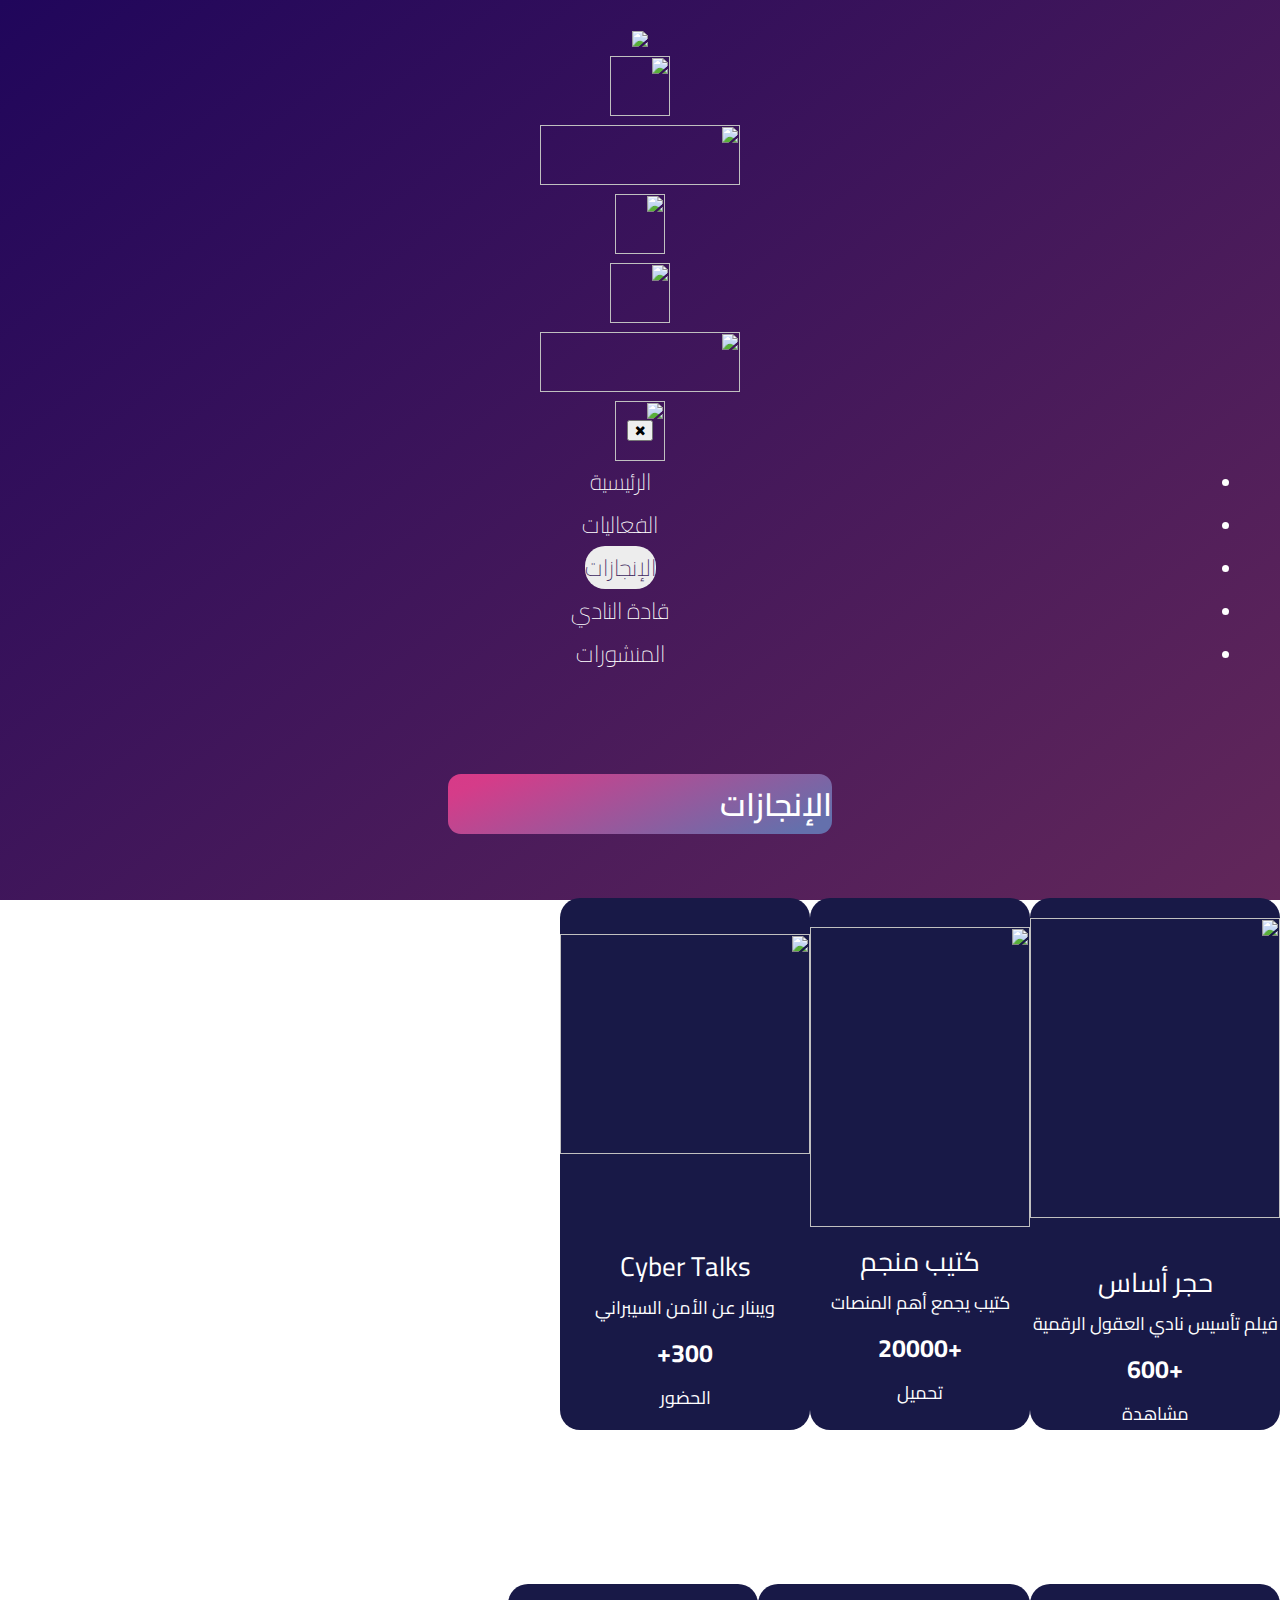
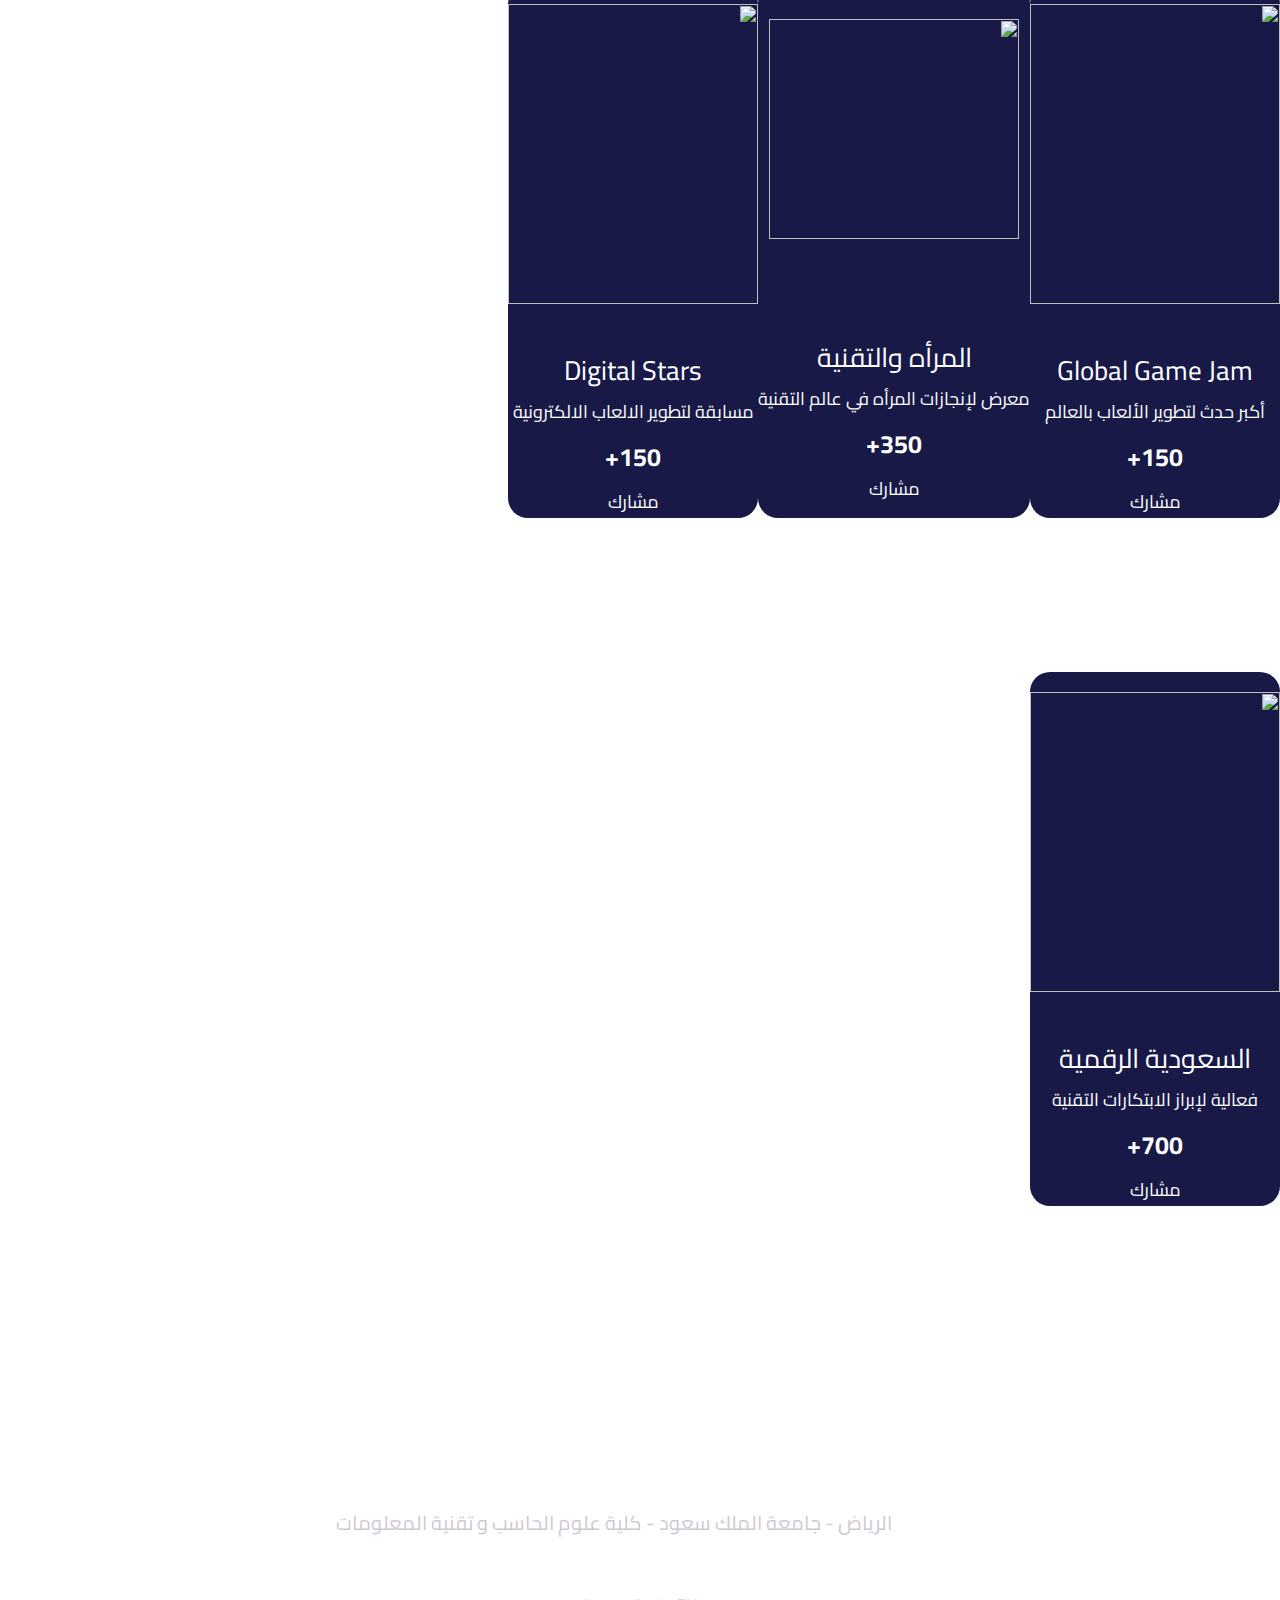
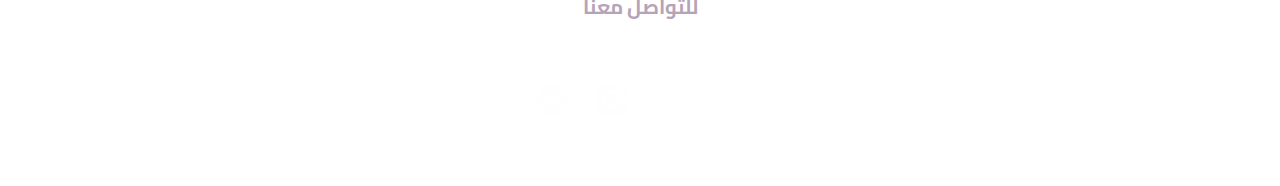
==== achievements.html @ 704a6ba5 "Add files via upload" ====
<!DOCTYPE html>
<html dir="rtl" lang="en">

<head>
  <meta charset="UTF-8">
  <meta name="viewport" content="width=device-width, initial-scale=1">
  <title> Digital Minds | نادي العقول الرقمية </title>
  <link rel="shortcut icon" href="https://i.postimg.cc/0j8L4rYF/favicon.png" type="image/x-icon">
  <link rel="stylesheet" href="https://cdnjs.cloudflare.com/ajax/libs/font-awesome/4.7.0/css/font-awesome.min.css">
  <link rel="stylesheet" href="https://cdnjs.cloudflare.com/ajax/libs/font-awesome/4.7.0/css/font-awesome.min.css">
  <link rel="preconnect" href="https://fonts.gstatic.com">
  <script src="jquery-3.5.1.min.js"></script>
  <script src="https://ajax.googleapis.com/ajax/libs/jquery/3.5.1/jquery.min.js"></script>
  <link href="https://fonts.googleapis.com/css2?family=Cairo:wght@200;400&display=swap" rel="stylesheet">
  <!-- Bootstrap 4 CSS -->
  <link rel="stylesheet" href="https://stackpath.bootstrapcdn.com/bootstrap/4.1.3/css/bootstrap.min.css" integrity="sha384-MCw98/SFnGE8fJT3GXwEOngsV7Zt27NXFoaoApmYm81iuXoPkFOJwJ8ERdknLPMO" crossorigin="anonymous">
</head>

<style>
  html {
    width: 100%;
    height: 100%;
    margin: 0px;
    padding: 0px;
    overflow-x: hidden;
  }

  body {
    background: linear-gradient(142deg, rgba(32, 6, 91, 1) 0%, rgba(98, 39, 90, 1) 100%);
    height: 100%;
    margin: 0;
    height: auto;
    background-repeat: no-repeat;
    background-attachment: fixed;
    font-family: cairo;
  }

  footer .col-md-7 {
    border-left: 1.2px solid white;
    opacity: 60%;
  }

  .nav-bar-button {

    color: white !important;
    position: absolute;
    top: -2.6rem !important;
    left: 0;
    border: none;
  }

  .nav-bar-button .fa-bars {
    font-size: 2rem;
    color: white !important;
  }

  .header {
    padding: 2%;
    text-align: center;
    color: white;
  }

  #tabs {
    margin-top: -5%;
    padding: 0.5%;
  }

  #tabs .nav-link {
    color: white;
    text-decoration: none;
    font-family: 'Cairo', sans-serif;
    font-size: 23px;
    font-weight: 100;
    position: relative;
    border-radius: 20px;
    text-align: center;
}

  #tabs a:hover {
    opacity: 70%;
    background-color: #ffffff;
    color: #3E2960;
  }

  #bcground {
    background-image: url(https://i.postimg.cc/Hxtrg3x6/background.png);
    background-repeat: no-repeat;
    background-attachment: fixed;
    width: 100%;
    height: 100%;
    z-index: -1;
    background-size: cover;
    padding-bottom: 10%;
    margin: 0;
  }

  #achievments-container {
    padding-top: 4%;
  }

  #achievements {
    margin: auto;
    background: rgb(216, 58, 136);
    background: linear-gradient(157deg, rgba(216, 58, 136, 1) 0%, rgba(213, 60, 137, 1) 10%, rgba(100, 112, 172, 1) 92%);
    width: 30%;
    height: 10%;
    border-radius: 13px;
    color: white;
    font-family: 'Cairo', sans-serif;
    font-size: 2rem;
    font-weight: 600;
  }

  .Achivements {
    padding-top: 5%;
    display: flex;
    text-align: center;
    margin-bottom: 7%;
  }

  .Achivements-boxes {
    background-color: #181947;
    height: 100%;
    width: 100%;
    flex-wrap: nowrap;
    float: right;
    align-content: center;
    overflow: hidden;
    border-radius: 20px;
  }

  .Achivements-boxes:hover {
    opacity: 75%;
  }

  .AchivementName {
    color: white;
    font-family: 'Cairo', sans-serif;
    font-size: 27px;
    margin-bottom: 0;
  }

  .desc {
    padding: 0px;
    text-align: center;
    font: cairo;
    color: white;
    font-size: 18px;
  }

  .num {
    padding: 5px;
    text-align: center;
    font: cairo;
    color: white;
    font-size: 25px;
    font-weight: bold;
  }

  footer {
    position: absolute;
    width: 100%;
    padding-top: 3%;
    padding-bottom: 3%;
  }

  .footer {
    padding: 10px;
    color: #ffffff;
  }

  .navbar-toggler-fa {
    position: relative;
    bottom: 4%;
  }

  .col-md-7 .location,
  .col-md-7 .socialIcons a {
    margin-top: 1.6rem;
  }

  .padding-0 {
    padding-right: 0;
    padding-left: 0;
  }

  .socialIcons,
  .socialIcons a {
    padding: 1%;
  }

  .socialIcons a:hover {
    opacity: 70%;
  }

  #footer {
    text-align: center;
    font-family: 'Cairo', sans-serif;
    font-size: 20px;
    color: #B4A3B9;
  }

  #footer h6 {
    font-size: 20px;
  }

  #xxsmall {
    display: none;
  }

  @media (max-width: 476px) {
    .header_logo {
      width: 80%;
    }

    #club-name {
      display: none !important;
    }

    #extra-small {
      display: none;
    }

    #xxsmall {
      display: block;
    }

    #xxsmall img {
      float: right;
      width: 50px;
      height: 50px;
    }
  }

  @media (max-width: 236px) {
    #xxsmall img {
      width: 60px;
      height: 40px;
    }
  }

  @media (max-width: 474px) {

    /*holds untill 474px*/
    .header_logo {
      width: 80%;
    }
    #achievements {
      width: 50%;
      height: 40%;
      font-size: 1.6rem !important;
    }
  }
  @media (max-width: 630px) {
    #achievements {
      width: 50%;
      height: 40%;
      font-size: 1.6rem !important;
    }
  }
  @media (max-width: 278px) {
    /*holds untill 278px*/
    .header_logo {
      width: 90%;
    }
    #achievements {
      width: 60%;
      height: 40%;
      font-size: 1.5rem !important;
    }
  }
  @media (min-width: 767.0px) and (max-width: 767.9px) {

    .navbar-collapse .fa {
      font-size: 0rem;
    }

    #tabs .nav-link {
      width: 7rem;
    }

    .navbar-collapse .nav-link {
      text-align: center;
      position: relative;
      top: -1rem;
    }
    footer .col-md-7 {
      border-left: none;
    }

  }

  @media (max-width: 767px) {

    /*md*/
    html {
      font-size: 80% !important;
    }

    footer .col-md-7 {
      border-left: none;
    }

    #footer {
      font-size: 92%;
    }

    #footer img {
      width: 25px;
      height: 25px;
    }

    #footer h6 {
      font-size: 96%;
      margin-top: 5px;
    }

    .underline {
      border-bottom: 1px solid grey;
      width: 100%;
    }

    .navbar-collapse .fa {
      font-size: 2rem;
    }

    .close-btn {
      position: absolute;
      right: 1rem;
      top: 1.5rem;
      margin-bottom: 2rem;
    }

    .navbar-collapse .nav-links-collapse {
      margin-top: 2.5rem;
    }

    .nav-link {
      color: black !important;
      padding: 8% !important;
      margin-top: 2.1rem;
      font-size: 16px !important;
      font-weight: 100;
      text-align: center;
    }

    #tabs .nav-link {
      width: 6rem;
      border-radius: 10px;
    }

    .navbar-collapse {
      position: fixed;
      top: 0;
      right: 0;
      padding-top: 10% !important;
      padding-right: 10%;
      line-height: 1.3rem;
      padding-left: 20% !important;
      height: 100%;
      background: white !important;
      font-size: 1.2rem;
      z-index: 5;
    }

    .navbar-collapse.collapsing {
      height: 100%;
      right: -75%;
      transition: height 0s ease;
    }

    .navbar-collapse.show {
      right: 0;
      transition: right 400ms ease-in-out;
    }

    .navbar-toggler.collapsed~.navbar-collapse {
      transition: right 400ms ease-in;
    }
  }
</style>

<body onload="f()">
  <header>
    <div class="header">
      <div class="container text-center d-none d-md-block d-xl-block d-lg-block blurred-elements">
        <!-- large to md -->
        <img class="header_pic d-inline-block align-top img-fluid" src="https://i.postimg.cc/P5CYZjpk/logos-header.png" />
      </div>
      <div class="container header_pic d-none d-sm-block d-md-none blurred-elements">
        <!-- small -->
        <div class="row text-center">
          <div class="col-3">
            <a href="#index"><img src="https://i.postimg.cc/26cS2pvQ/club-logo.png" class="img-fluid d-inline-block header_logo align-top" width="60" height="60"></a>
          </div>
          <div class="col-5">
            <a href="#index"><img src="https://i.postimg.cc/90NzFDBw/club-name.png" class="img-fluid d-inline-block header_logo align-top" width="200" height="60"></a>
          </div>
          <div class="col-3">
            <a href="#index"><img src="https://i.postimg.cc/dtpDbT1z/ksu-logo.png" class="img-fluid d-inline-block header_logo align-top" width="50" height="60" /></a> <!-- better quality -->
          </div>
          <div class="col-1">
          </div>
        </div>
      </div>
      <div class="container header_pic d-block d-sm-none blurred-elements">
        <!-- extra small -->
        <div class="row text-center" id="extra-small">
          <div class="col-3">
            <a href="#index"><img src="https://i.postimg.cc/26cS2pvQ/club-logo.png" id="club-logo" class="img-fluid d-inline-block header_logo align-top" width="60" height="60"></a>
          </div>
          <div class="col-5">
            <a href="#index"><img src="https://i.postimg.cc/90NzFDBw/club-name.png" class="img-fluid d-inline-block header_logo align-top" width="200" height="60"></a>
          </div>
          <div class="col-3">
            <a href="#index"><img src="https://i.postimg.cc/dtpDbT1z/ksu-logo.png" class="img-fluid d-inline-block header_logo align-top" width="50" height="60" /></a> <!-- better quality -->
          </div>
          <div class="col-1">
          </div>
        </div>
      </div>
      <div class="container header_pic blurred-elements" id="xxsmall">
        <!-- extra small -->
        <div class="row text-center">
          <div class="col-11">
            <a href="#index"><img src="https://i.postimg.cc/26cS2pvQ/club-logo.png" class="img-fluid d-inline-block header_logo align-top" width="60" height="60"></a>
          </div>
          <div class="col-1">
          </div>
        </div>
      </div>
      <div id="tabs">
        <nav class="navbar navbar-expand-md navbar-light bg-custom text-center">
          <a class="navbar-brand" href="#">
          </a>
          <button id="blurr" class="navbar-toggler nav-bar-button mr-auto float-left" type="button" data-toggle="collapse" data-target="#navbarCollapse" aria-controls="navbarCollapse" aria-expanded="false" aria-label="Toggle navigation">
            <span><i class="fa fa-bars"></i></span>
          </button>
          <div class="collapse navbar-collapse bg-custom px-3 text-center" id="navbarCollapse">
            <div class="close-btn">
              <button id="blurr-close" class="navbar-toggler navbar-toggler-fa mr-auto" type="button" data-toggle="collapse" data-target="#navbarCollapse" aria-controls="navbarCollapse" aria-expanded="false" aria-label="Toggle navigation">
                <span><i class="fa fa-times"></i></span>
              </button>
            </div>
            <ul class="navbar-nav m-auto">
              <li class="nav-item">
                <div class="underline">
                  <a class="nav-link" href="index.html">الرئيسية</a>
                </div>
              </li>
              <li class="nav-item">
                <div class="underline">
                  <a class="nav-link " href="events.html">الفعاليات</a>
                </div>
              </li>
              <li class="nav-item">
                <div class="underline">
                  <a class="nav-link achievements-link" style="background-color: #EDEDED; color:#3E2960;" href="achievements.html">الإنجازات</a>
                </div>
              </li>
              <li class="nav-item">
                <div class="underline">
                  <a class="nav-link" href="leaders.html">قادة&nbsp;النادي</a> <!-- for it to look right in Ar-->
                </div>
              </li>
              <li class="nav-item">
                <div class="underline">
                  <a class="nav-link" href="Manshorat.html">المنشورات</a>
                </div>
              </li>
            </ul>
          </div>
      </div>
      </nav>
    </div>
    </div>
  </header>

  <main class="blurred-elements">
    <!-- background for all website -->
    <div id="bcground">
      <!-- Achievments -->
      <div id="achievments-container">
        <div class="text-center" id="achievements">
          الإنجازات</div>
        <div class="container text-center mt-4 mb-4">
          <div class="row Achivements pt-4">
            <div class="col-md-4 mb-4">
              <div class="Achivements-boxes pb-3">
                <img src="https://i.postimg.cc/L4LsjP76/Achieve1.png" width="250" height="300" style="margin-top: 8%; ">
                <div class="AchivementName" style="margin-top: 12%">حجر أساس</div>
                <div class="desc">فيلم تأسيس نادي العقول الرقمية</div>
                <div class="num">+600</div>
                <div class="desc">مشاهدة</div>
              </div>
            </div>
            <div class="col-md-4 mb-4">
              <div class="Achivements-boxes pb-3">
                <img class="img-fluid" src="https://i.postimg.cc/Pqt9xgDk/mngm.png" width="220" height="300" style="margin-top: 3%;">
                <div class="AchivementName">كتيب منجم</div>
                <div class="desc"> كتيب يجمع أهم المنصات </div>
                <div class="num">+20000</div>
                <div class="desc">تحميل</div>
              </div>
            </div>
            <div class="col-md-4 mb-4">
              <div class="Achivements-boxes pb-3">
                <img src="https://i.postimg.cc/BQhfFQqn/Achieve3.png" width="250" height="220" style="margin-top: 8%;">
                <div class="AchivementName" style="margin-top: 31%">Cyber Talks</div>
                <div class="desc">ويبنار عن الأمن السيبراني</div>
                <div class="num">300+</div>
                <div class="desc">الحضور</div>
              </div>
            </div>
          </div>
          <div class="row Achivements pt-4">
            <div class="col-md-4 mb-4">
              <div class="Achivements-boxes pb-3">
                <img class="img-fluid" src="https://i.postimg.cc/T1jDNf8H/Global-Games.png" width="250" height="300" style="margin-top: 8%;">
                <div class="AchivementName" style="margin-top: 13%">Global Game Jam</div>
                <div class="desc"> أكبر حدث لتطوير الألعاب بالعالم</div>
                <div class="num">150+</div>
                <div class="desc">مشارك</div>
              </div>
            </div>
            <div class="col-md-4 mb-4">
              <div class="Achivements-boxes pb-3">
                <img src="https://i.postimg.cc/KY0YpjsW/Girls-Tech-Power-logo-0.png" width="250" height="220" style="margin-top: 8%;">
                <div class="AchivementName" style="margin-top: 31%">المرأه والتقنية</div>
                <div class="desc">معرض لإنجازات المرأه في عالم التقنية</div>
                <div class="num">350+</div>
                <div class="desc">مشارك</div>
              </div>
            </div>
            <div class="col-md-4 mb-4">
              <div class="Achivements-boxes pb-3">
                <img class="img-fluid" src="https://i.postimg.cc/0j8L4rYF/favicon.png" width="250" height="300" style="margin-top: 8%;">
                <div class="AchivementName" style="margin-top: 13%">Digital Stars</div>
                <div class="desc">مسابقة لتطوير الالعاب الالكترونية</div>
                <div class="num">150+</div>
                <div class="desc">مشارك</div>
              </div>
            </div>
          </div>
          <div class="row Achivements pt-4">
            <div class="col-md-4 mb-4">
              <div class="Achivements-boxes pb-3">
                <img class="img-fluid" src="https://i.postimg.cc/nVRv9cF0/FHOw-Bxw-U-400x400.jpg" width="250" height="300" style="margin-top: 8%;">
                <div class="AchivementName" style="margin-top: 13%">السعودية الرقمية</div>
                <div class="desc">فعالية لإبراز الابتكارات التقنية</div>
                <div class="num">700+</div>
                <div class="desc">مشارك</div>
              </div>
            </div>
          </div>
        </div>
      </div>
    </div>
    <!--background-->
  </main>

  <footer>
    <div class="container footer blurred-elements" id="footer">
      <div class="row">
        <div class="col-md-7">
          <img class="socialIcons" src="assets/img/location-pin.svg">
          الرياض - جامعة الملك سعود - كلية علوم الحاسب و تقنية المعلومات
        </div>
        <div class="col-md-5">
          <h6>للتواصل معنا</h6>
          <div class="socialIcons">
            <a href="https://twitter.com/ksu_itclub?lang=ar"><img class="img-fluid" src="assets/img/squaretwitter.svg"></a>
            <a href="https://www.linkedin.com/company/digital-minds-club-نادي-العقول-الرقمية/?originalSubdomain=sa"><img class="img-fluid" src="assets/img/linkedin-box.svg"></a>
            <a href="https://www.instagram.com/ksu_itclub/r"><img class="img-fluid" src="assets/img/social-instagram.svg"></a>
            <a href="mailto:digital.minds.ksu@gmail.com"><img class="img-fluid" src="assets/img/reademail.svg"></a>
          </div>
        </div>
      </div>
    </div>
  </footer>

  <script src="https://code.jquery.com/jquery-3.3.1.slim.min.js" integrity="sha384-q8i/X+965DzO0rT7abK41JStQIAqVgRVzpbzo5smXKp4YfRvH+8abtTE1Pi6jizo" crossorigin="anonymous"></script>
  <script src="https://cdnjs.cloudflare.com/ajax/libs/popper.js/1.14.3/umd/popper.min.js" integrity="sha384-ZMP7rVo3mIykV+2+9J3UJ46jBk0WLaUAdn689aCwoqbBJiSnjAK/l8WvCWPIPm49" crossorigin="anonymous"></script>
  <script src="https://stackpath.bootstrapcdn.com/bootstrap/4.1.3/js/bootstrap.min.js" integrity="sha384-ChfqqxuZUCnJSK3+MXmPNIyE6ZbWh2IMqE241rYiqJxyMiZ6OW/JmZQ5stwEULTy" crossorigin="anonymous"></script>
  <script>
    var flag = 1;
    //when button clicked 1st time => blurr, 2nd time => no blurr
    $("#blurr").click(function() {
      if (flag % 2 != 0) {
        $('.blurred-elements').css("filter", "blur(4px)");
      } else {
        $('.blurred-elements').css("filter", "");
      }
      flag++;
    });
    //when x button clicked => no blurr
    $("#blurr-close").click(function() {
      $('.blurred-elements').css("filter", "");
      flag++;
    });
  </script>
</body>

</html>
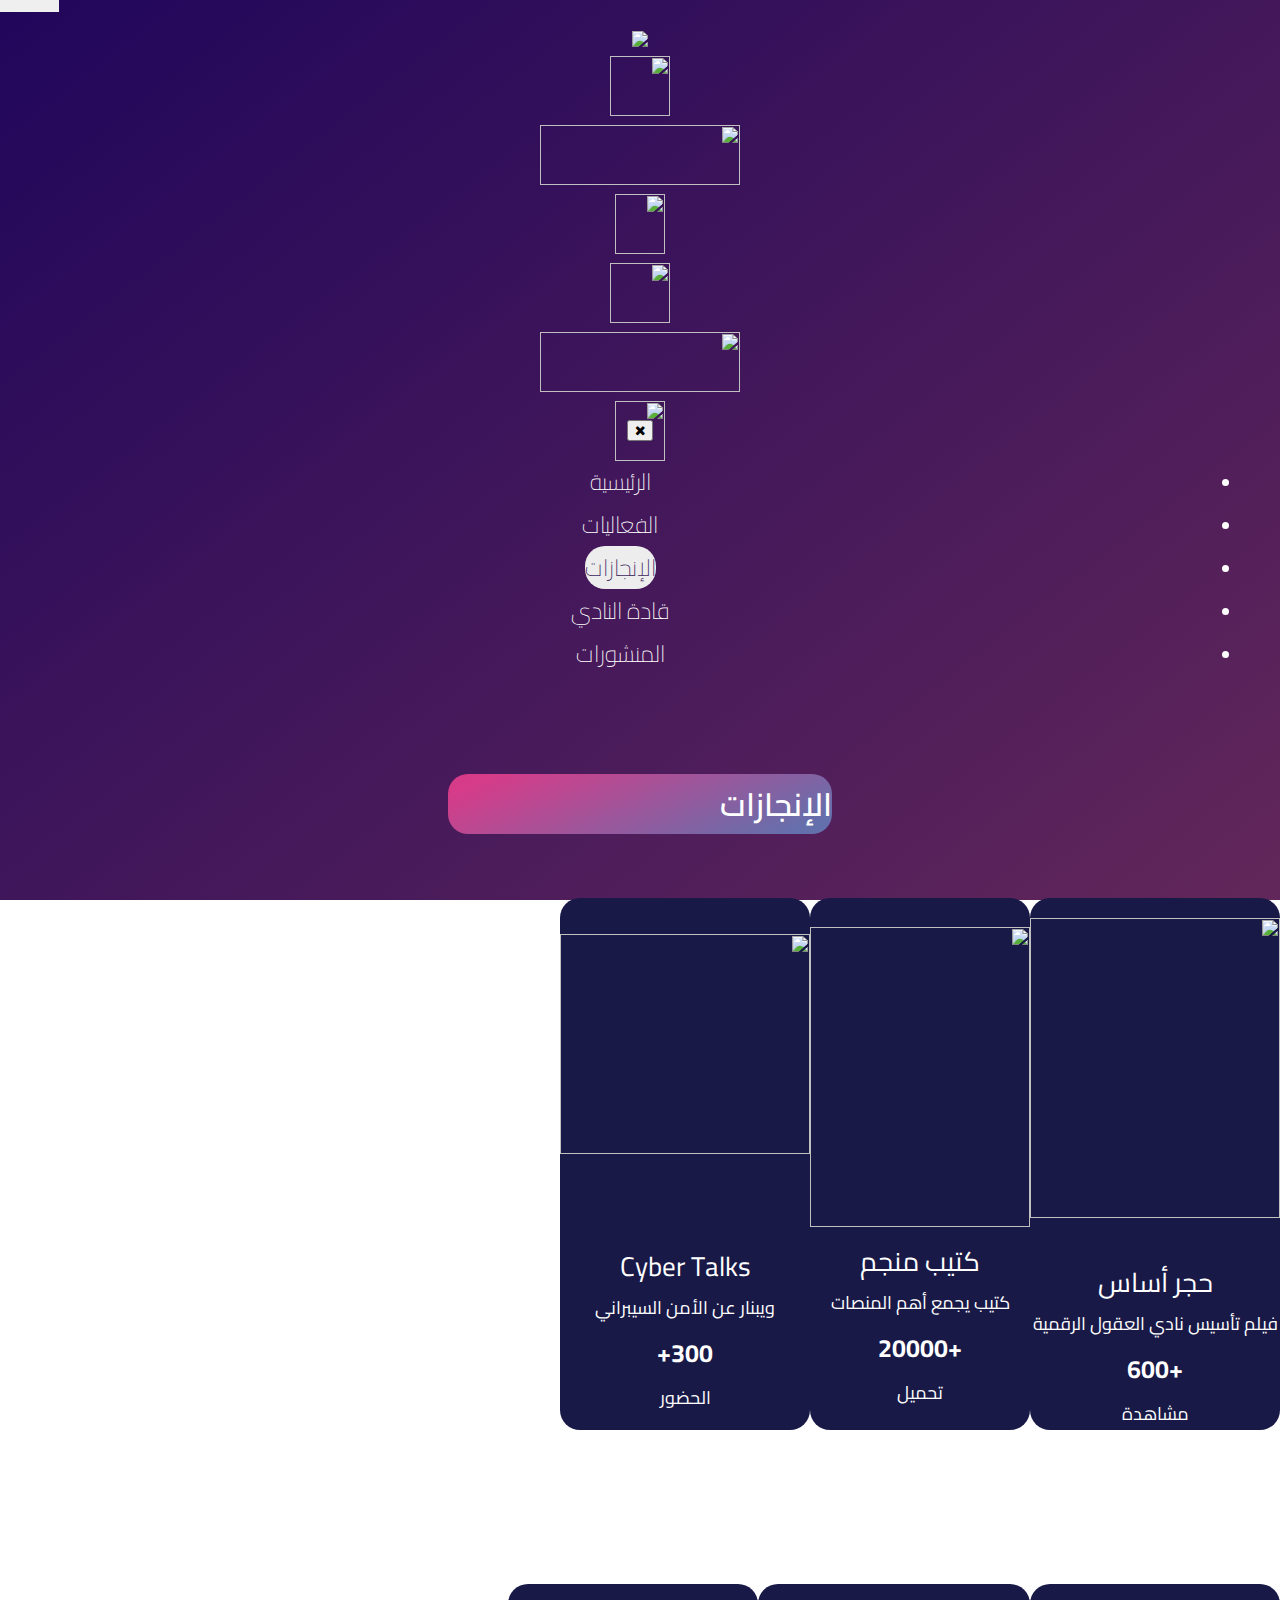
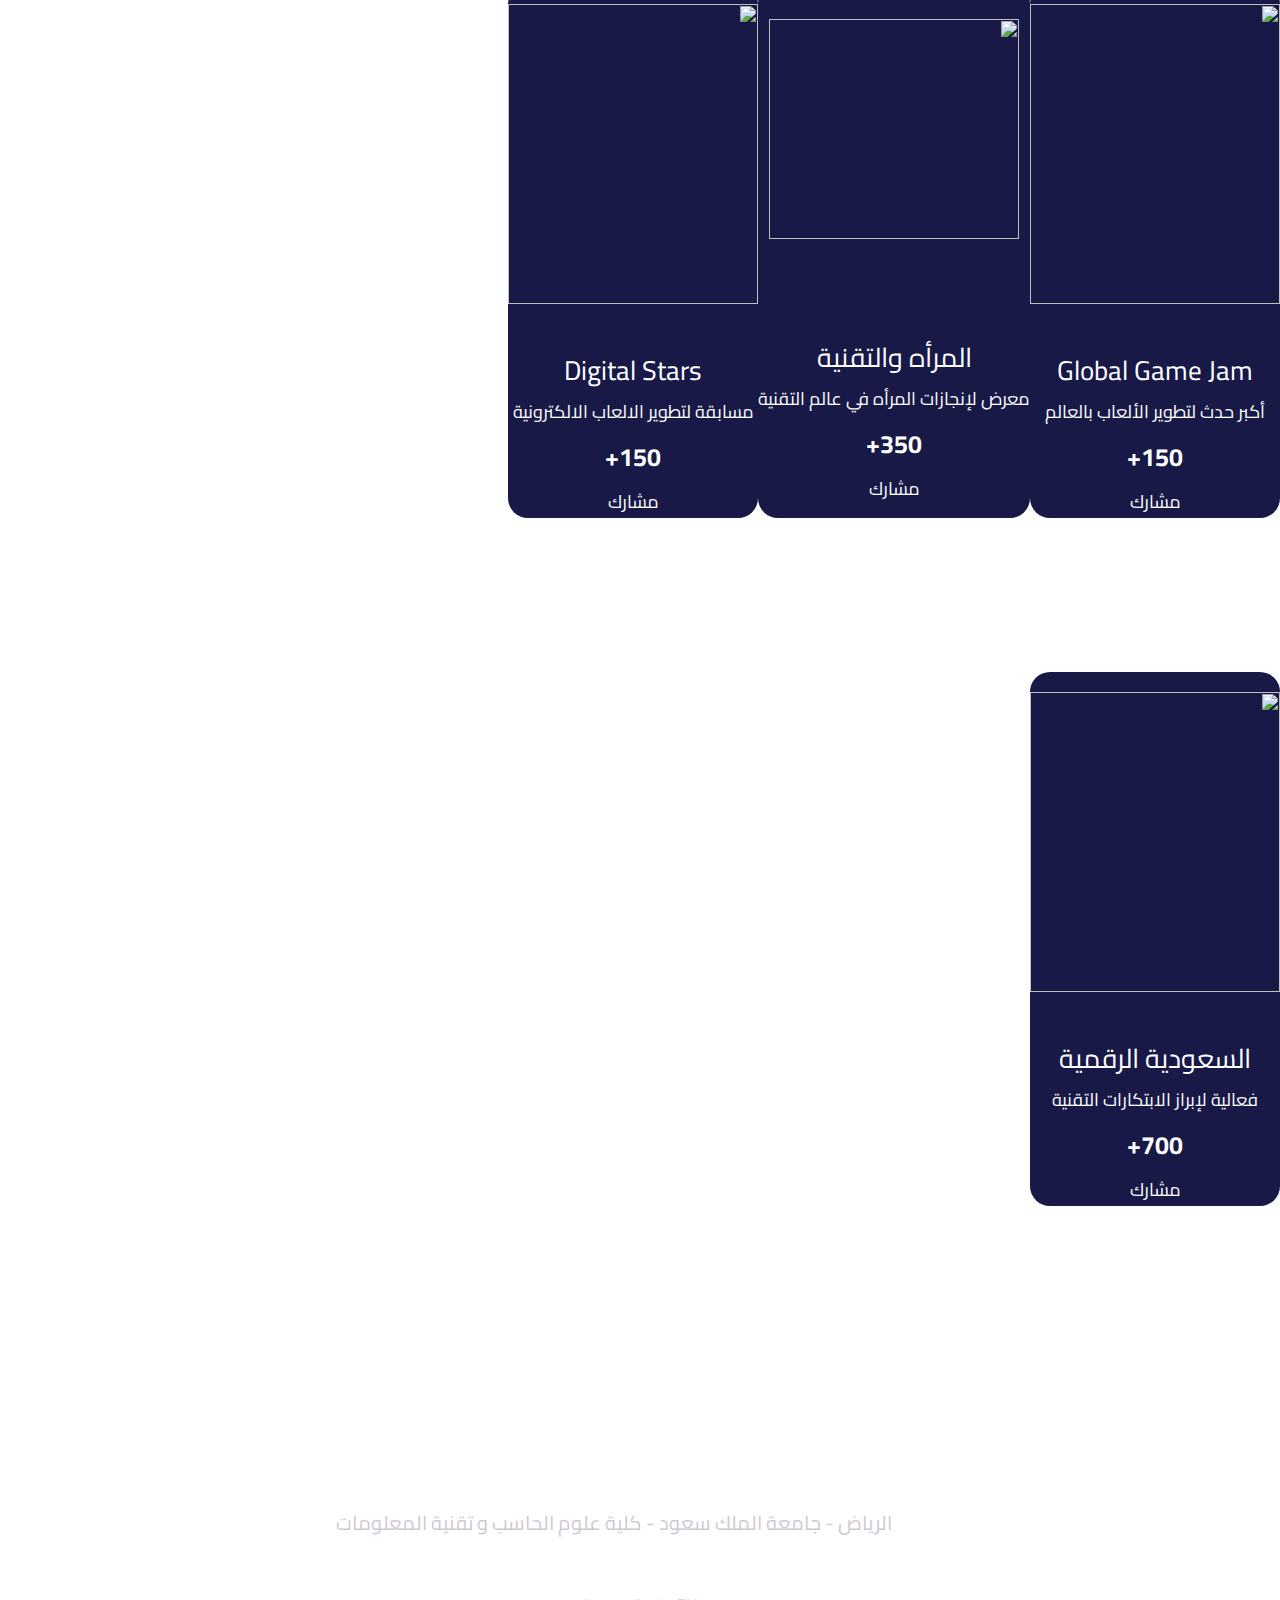
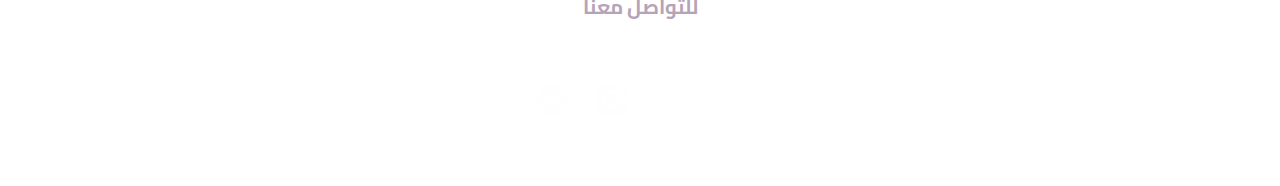
==== commit bec76589: "Add files via upload" ====
--- a/achievements.html
+++ b/achievements.html
@@ -14,85 +14,11 @@
   <link href="https://fonts.googleapis.com/css2?family=Cairo:wght@200;400&display=swap" rel="stylesheet">
   <!-- Bootstrap 4 CSS -->
   <link rel="stylesheet" href="https://stackpath.bootstrapcdn.com/bootstrap/4.1.3/css/bootstrap.min.css" integrity="sha384-MCw98/SFnGE8fJT3GXwEOngsV7Zt27NXFoaoApmYm81iuXoPkFOJwJ8ERdknLPMO" crossorigin="anonymous">
+  <link rel="stylesheet" href="style.css">
 </head>
 
 <style>
-  html {
-    width: 100%;
-    height: 100%;
-    margin: 0px;
-    padding: 0px;
-    overflow-x: hidden;
-  }
-
-  body {
-    background: linear-gradient(142deg, rgba(32, 6, 91, 1) 0%, rgba(98, 39, 90, 1) 100%);
-    height: 100%;
-    margin: 0;
-    height: auto;
-    background-repeat: no-repeat;
-    background-attachment: fixed;
-    font-family: cairo;
-  }
-
-  footer .col-md-7 {
-    border-left: 1.2px solid white;
-    opacity: 60%;
-  }
-
-  .nav-bar-button {
-
-    color: white !important;
-    position: absolute;
-    top: -2.6rem !important;
-    left: 0;
-    border: none;
-  }
-
-  .nav-bar-button .fa-bars {
-    font-size: 2rem;
-    color: white !important;
-  }
-
-  .header {
-    padding: 2%;
-    text-align: center;
-    color: white;
-  }
-
-  #tabs {
-    margin-top: -5%;
-    padding: 0.5%;
-  }
-
-  #tabs .nav-link {
-    color: white;
-    text-decoration: none;
-    font-family: 'Cairo', sans-serif;
-    font-size: 23px;
-    font-weight: 100;
-    position: relative;
-    border-radius: 20px;
-    text-align: center;
-}
-
-  #tabs a:hover {
-    opacity: 70%;
-    background-color: #ffffff;
-    color: #3E2960;
-  }
-
-  #bcground {
-    background-image: url(https://i.postimg.cc/Hxtrg3x6/background.png);
-    background-repeat: no-repeat;
-    background-attachment: fixed;
-    width: 100%;
-    height: 100%;
-    z-index: -1;
-    background-size: cover;
-    padding-bottom: 10%;
-    margin: 0;
-  }
+ 
 
   #achievments-container {
     padding-top: 4%;
@@ -104,7 +30,7 @@
     background: linear-gradient(157deg, rgba(216, 58, 136, 1) 0%, rgba(213, 60, 137, 1) 10%, rgba(100, 112, 172, 1) 92%);
     width: 30%;
     height: 10%;
-    border-radius: 13px;
+    border-radius: 20px;
     color: white;
     font-family: 'Cairo', sans-serif;
     font-size: 2rem;
@@ -157,88 +83,6 @@
     font-weight: bold;
   }
 
-  footer {
-    position: absolute;
-    width: 100%;
-    padding-top: 3%;
-    padding-bottom: 3%;
-  }
-
-  .footer {
-    padding: 10px;
-    color: #ffffff;
-  }
-
-  .navbar-toggler-fa {
-    position: relative;
-    bottom: 4%;
-  }
-
-  .col-md-7 .location,
-  .col-md-7 .socialIcons a {
-    margin-top: 1.6rem;
-  }
-
-  .padding-0 {
-    padding-right: 0;
-    padding-left: 0;
-  }
-
-  .socialIcons,
-  .socialIcons a {
-    padding: 1%;
-  }
-
-  .socialIcons a:hover {
-    opacity: 70%;
-  }
-
-  #footer {
-    text-align: center;
-    font-family: 'Cairo', sans-serif;
-    font-size: 20px;
-    color: #B4A3B9;
-  }
-
-  #footer h6 {
-    font-size: 20px;
-  }
-
-  #xxsmall {
-    display: none;
-  }
-
-  @media (max-width: 476px) {
-    .header_logo {
-      width: 80%;
-    }
-
-    #club-name {
-      display: none !important;
-    }
-
-    #extra-small {
-      display: none;
-    }
-
-    #xxsmall {
-      display: block;
-    }
-
-    #xxsmall img {
-      float: right;
-      width: 50px;
-      height: 50px;
-    }
-  }
-
-  @media (max-width: 236px) {
-    #xxsmall img {
-      width: 60px;
-      height: 40px;
-    }
-  }
-
   @media (max-width: 474px) {
 
     /*holds untill 474px*/
@@ -269,115 +113,7 @@
       font-size: 1.5rem !important;
     }
   }
-  @media (min-width: 767.0px) and (max-width: 767.9px) {
-
-    .navbar-collapse .fa {
-      font-size: 0rem;
-    }
-
-    #tabs .nav-link {
-      width: 7rem;
-    }
-
-    .navbar-collapse .nav-link {
-      text-align: center;
-      position: relative;
-      top: -1rem;
-    }
-    footer .col-md-7 {
-      border-left: none;
-    }
-
-  }
-
-  @media (max-width: 767px) {
-
-    /*md*/
-    html {
-      font-size: 80% !important;
-    }
-
-    footer .col-md-7 {
-      border-left: none;
-    }
-
-    #footer {
-      font-size: 92%;
-    }
-
-    #footer img {
-      width: 25px;
-      height: 25px;
-    }
-
-    #footer h6 {
-      font-size: 96%;
-      margin-top: 5px;
-    }
-
-    .underline {
-      border-bottom: 1px solid grey;
-      width: 100%;
-    }
-
-    .navbar-collapse .fa {
-      font-size: 2rem;
-    }
-
-    .close-btn {
-      position: absolute;
-      right: 1rem;
-      top: 1.5rem;
-      margin-bottom: 2rem;
-    }
-
-    .navbar-collapse .nav-links-collapse {
-      margin-top: 2.5rem;
-    }
-
-    .nav-link {
-      color: black !important;
-      padding: 8% !important;
-      margin-top: 2.1rem;
-      font-size: 16px !important;
-      font-weight: 100;
-      text-align: center;
-    }
-
-    #tabs .nav-link {
-      width: 6rem;
-      border-radius: 10px;
-    }
-
-    .navbar-collapse {
-      position: fixed;
-      top: 0;
-      right: 0;
-      padding-top: 10% !important;
-      padding-right: 10%;
-      line-height: 1.3rem;
-      padding-left: 20% !important;
-      height: 100%;
-      background: white !important;
-      font-size: 1.2rem;
-      z-index: 5;
-    }
-
-    .navbar-collapse.collapsing {
-      height: 100%;
-      right: -75%;
-      transition: height 0s ease;
-    }
-
-    .navbar-collapse.show {
-      right: 0;
-      transition: right 400ms ease-in-out;
-    }
-
-    .navbar-toggler.collapsed~.navbar-collapse {
-      transition: right 400ms ease-in;
-    }
-  }
+ 
 </style>
 
 <body onload="f()">
@@ -516,7 +252,7 @@
           <div class="row Achivements pt-4">
             <div class="col-md-4 mb-4">
               <div class="Achivements-boxes pb-3">
-                <img class="img-fluid" src="https://i.postimg.cc/T1jDNf8H/Global-Games.png" width="250" height="300" style="margin-top: 8%;">
+                <img class="img-fluid" src="https://i.postimg.cc/VNZvwQtj/2021-03-07-2.png" width="250" height="300" style="margin-top: 8%;">
                 <div class="AchivementName" style="margin-top: 13%">Global Game Jam</div>
                 <div class="desc"> أكبر حدث لتطوير الألعاب بالعالم</div>
                 <div class="num">150+</div>
@@ -534,7 +270,7 @@
             </div>
             <div class="col-md-4 mb-4">
               <div class="Achivements-boxes pb-3">
-                <img class="img-fluid" src="https://i.postimg.cc/0j8L4rYF/favicon.png" width="250" height="300" style="margin-top: 8%;">
+                <img class="img-fluid" src="https://i.postimg.cc/JnWv4s5W/logo-digital-stars.png" width="250" height="300" style="margin-top: 8%;">
                 <div class="AchivementName" style="margin-top: 13%">Digital Stars</div>
                 <div class="desc">مسابقة لتطوير الالعاب الالكترونية</div>
                 <div class="num">150+</div>
--- a/style.css
+++ b/style.css
@@ -0,0 +1,535 @@
+
+  /*Main styles will be here , if u want to change .. you can change from here or override it in the wanted page*/
+  html {
+    width: 100%;
+    height: 100%;
+    margin: 0px;
+    padding: 0px;
+    overflow-x: hidden;
+  }
+
+  body {
+    background: linear-gradient(142deg, rgba(32, 6, 91, 1) 0%, rgba(98, 39, 90, 1) 100%);
+    height: 100%;
+    margin: 0;
+    height: auto;
+    background-repeat: no-repeat;
+    background-attachment: fixed;
+    font-family: cairo;
+  }
+
+  footer .col-md-7 {
+    border-left: 1.2px solid white;
+    opacity: 60%;
+  }
+
+  .nav-bar-button {
+    color: white !important;
+    position: absolute;
+    top: -2.6rem !important;
+    left: 0;
+    border: none;
+  }
+
+  .nav-bar-button .fa-bars {
+    font-size: 2rem;
+    color: white !important;
+    margin: 10px;
+  }
+
+  .header {
+    padding: 2%;
+    text-align: center;
+    color: white;
+  }
+
+  #tabs {
+    margin-top: -5%;
+    padding: 0.5%;
+  }
+
+  #tabs .nav-link {
+    color: white;
+    text-decoration: none;
+    font-family: 'Cairo', sans-serif;
+    font-size: 23px;
+    font-weight: 100;
+    position: relative;
+    border-radius: 20px;
+    text-align: center;
+    margin: 3px;
+
+  }
+
+  #tabs a:hover {
+    opacity: 70%;
+    background-color: #ffffff;
+    color: #3E2960;
+    
+  }
+
+  #bcground {
+    background-image: url(https://i.postimg.cc/Hxtrg3x6/background.png);
+    background-repeat: no-repeat;
+    background-attachment: fixed;
+    width: 100%;
+    height: 100%;
+    z-index: -1;
+    background-size: cover;
+    padding-bottom: 10%;
+    margin: 0;
+  }
+
+  footer {
+    position: absolute;
+    width: 100%;
+    padding-top: 3%;
+    padding-bottom: 3%;
+  }
+
+  .footer {
+    padding: 10px;
+    color: #ffffff;
+  }
+
+  .navbar-toggler-fa {
+    position: relative;
+    bottom: 4%;
+  }
+
+  .col-md-7 .location,
+  .col-md-7 .socialIcons a {
+    margin-top: 1.6rem;
+  }
+
+  #div1 {
+    padding-top: 3%;
+    overflow: hidden;
+  }
+
+  .slider-parent {
+    overflow: hidden;
+    position: relative;
+    width: 100%;
+  }
+
+  .SliderImgs {
+    width: 100%;
+    height: 100%;
+  }
+
+  #ImageBox image {
+    float: left;
+    
+  }
+
+  .padding-0 {
+    padding-right: 0;
+    padding-left: 0;
+  }
+
+  #BlueSquare {
+    height: 100%;
+    width: 100%;
+    background-color: #05156d;
+    font-family: 'Cairo', sans-serif;
+    color: white;
+    font-size: 25px;
+    text-align: center;
+    overflow: hidden;
+    display: flex;
+    justify-content: center;
+    align-items: center;
+    padding: 10px;
+
+  }
+
+  #achievements {
+    margin: auto;
+    background: rgb(216, 58, 136);
+    background: linear-gradient(157deg, rgba(216, 58, 136, 1) 0%, rgba(213, 60, 137, 1) 10%, rgba(100, 112, 172, 1) 92%);
+    width: 30%;
+    height: 10%;
+    border-radius: 13px;
+    color: white;
+    font-family: 'Cairo', sans-serif;
+    font-size: 2rem;
+    font-weight: 600;
+    margin-top: 6%;
+  }
+
+  #Achivements {
+    margin-top: 10%;
+    display: flex;
+    text-align: center;
+    margin-bottom: 7%;
+  }
+
+  .Achivements-boxes {
+    background-color: #181947;
+    height: 100%;
+    width: 100%;
+    flex-wrap: nowrap;
+    border-radius: 25px;
+    float: right;
+    align-content: center;
+    overflow: hidden;
+  }
+
+  .Achivements-boxes:hover {
+    opacity: 75%;
+  }
+
+  .AchivementName {
+    color: white;
+    font-family: 'Cairo', sans-serif;
+    font-size: 27px;
+    margin-bottom: 0;
+  }
+
+  .statistics {
+    color: white;
+    font-family: 'Cairo', sans-serif;
+    font-size: 40px;
+  }
+
+  #aboutBox {
+    margin: auto;
+    margin-top: 8%;
+    background-color: #51345e;
+    padding: 3%;
+    border-radius: 10px;
+    margin-bottom: 6%;
+  }
+
+  #aboutBox p {
+    color: white;
+    font-family: 'Cairo', sans-serif;
+    font-size: 22px;
+    font-weight: 200;
+    text-align: right;
+    padding: 20px;
+  }
+
+  #aboutTitle {
+    background: rgb(216, 58, 136);
+    background: linear-gradient(157deg, rgba(216, 58, 136, 1) 0%, rgba(213, 60, 137, 1) 10%, rgba(100, 112, 172, 1) 92%);
+    color: white;
+    font-family: 'Cairo', sans-serif;
+    font-size: 24px;
+    font-weight: 500;
+    border-radius: 10px;
+    width: auto;
+    height: 13%;
+    margin-left: 65%;
+    margin-top: 1%;
+    position: relative;
+    text-align: center;
+    margin-bottom: 2%;
+  }
+
+  .vision-mission .title {
+    background: rgb(216, 58, 136);
+    background: linear-gradient(157deg, rgba(216, 58, 136, 1) 0%, rgba(213, 60, 137, 1) 10%, rgba(100, 112, 172, 1) 92%);
+    width: 30%;
+    height: 20%;
+    border-radius: 10px;
+    color: white;
+    font-family: 'Cairo', sans-serif;
+    font-size: 1.3rem;
+    font-weight: 500;
+    text-align: center;
+  }
+
+  .vision-mission {
+    margin-top: 5%;
+    margin-bottom: 3%;
+  }
+
+  .vision-mission .col-md-4 {
+    margin-bottom: 4%;
+  }
+
+  .vision-mission .col-md-6 {
+    margin-bottom: 4%;
+  }
+
+  .vision-mission .vm-box {
+    height: 100%;
+    width: 100%;
+    font-family: 'Cairo', sans-serif;
+    font-size: 1.3rem;
+    background-color: #F6F6F6;
+    border-radius: 10px;
+    box-shadow: 0 0 10px #FFF;
+    overflow: auto;
+    text-align: right;
+    padding: 3%;
+  }
+
+  .socialIcons,
+  .socialIcons a {
+    padding: 1%;
+  }
+
+  .socialIcons a:hover {
+    opacity: 70%;
+  }
+
+  #footer {
+    text-align: center;
+    font-family: 'Cairo', sans-serif;
+    font-size: 20px;
+    color: #B4A3B9;
+  }
+
+  #footer h6 {
+    font-size: 20px;
+  }
+
+  #xxsmall {
+    display: none;
+  }
+
+  @media (max-width: 476px) {
+    .header_logo {
+      width: 80%;
+    }
+
+    #club-name {
+      display: none !important;
+    }
+
+    #extra-small {
+      display: none;
+    }
+
+    #xxsmall {
+      display: block;
+    }
+
+    #xxsmall img {
+      float: right;
+      width: 50px;
+      height: 50px;
+    }
+  }
+
+  @media (max-width: 236px) {
+    #xxsmall img {
+      width: 60px;
+      height: 40px;
+    }
+  }
+
+  @media (max-width: 474px) {
+
+    /*holds untill 474px*/
+    .header_logo {
+      width: 80%;
+    }
+  }
+
+
+  @media (max-width: 474px) {
+
+    /*holds untill 474px*/
+    .header_logo {
+      width: 80%;
+    }
+  }
+
+  @media (max-width: 278px) {
+
+    /*holds untill 278px*/
+    .header_logo {
+      width: 90%;
+    }
+
+    #achievements {
+      font-size: 1rem !important;
+      height: 7% !important;
+    }
+
+    #aboutBox p {
+      font-size: 1rem !important;
+      margin-top: 2% !important;
+    }
+
+    #aboutTitle {
+      font-size: 1rem !important;
+      height: 7% !important;
+      width: 70% !important;
+      margin-left: 15% !important;
+    }
+
+    .vision-mission p,
+    .vision-mission .title {
+      font-size: 1rem !important;
+    }
+  }
+
+  @media (min-width: 767.0px) and (max-width: 767.9px) {
+
+    .navbar-collapse .fa {
+      font-size: 0rem;
+    }
+
+    #tabs .nav-link {
+      width: 7rem;
+    }
+
+    .navbar-collapse .nav-link {
+      text-align: center;
+      position: relative;
+      top: -1rem;
+    }
+
+    #BlueSquare {
+      height: 15rem !important;
+    }
+    footer .col-md-7 {
+      border-left: none;
+    }
+  }
+
+  @media (max-width: 767px) {
+
+    /*md*/
+    html {
+      font-size: 80% !important;
+    }
+
+    footer .col-md-7 {
+      border-left: none;
+    }
+
+    #footer {
+      font-size: 92%;
+    }
+
+    #footer img {
+      width: 25px;
+      height: 25px;
+    }
+
+    #footer h6 {
+      font-size: 96%;
+      margin-top: 5px;
+    }
+
+    .underline {
+      border-bottom: 1px solid grey;
+      width: 100%;
+      padding: 2px;
+    }
+
+    .navbar-collapse .fa {
+      font-size: 2rem;
+      color: grey !important;
+    }
+
+    .close-btn {
+      position: absolute;
+      right: 1rem;
+      top: 1.5rem;
+      margin-bottom: 2rem;
+      color: grey !important;
+    }
+
+    .navbar-collapse .nav-links-collapse {
+      margin-top: 2.5rem;
+    }
+
+    .nav-link {
+      color: black !important;
+      padding: 8% !important;
+      margin-top: 2.1rem;
+      font-size: 16px !important;
+      font-weight: 100;
+      text-align: center;
+      padding: 2px;
+    }
+
+    #tabs .nav-link {
+      width: 6rem;
+      border-radius: 10px;
+    }
+
+    .navbar-collapse {
+      position: fixed;
+      top: 0;
+      right: 0;
+      padding-top: 10% !important;
+      padding-right: 10%;
+      line-height: 1.1rem;
+      padding-left: 20% !important;
+      height: 100%;
+      background: white !important;
+      z-index: 5;
+    }
+
+    .navbar-collapse.collapsing {
+      height: 100%;
+      right: -75%;
+      transition: height 0s ease;
+    }
+
+    .navbar-collapse.show {
+      right: 0;
+      transition: right 400ms ease-in-out;
+    }
+
+    .navbar-toggler.collapsed~.navbar-collapse {
+      transition: right 400ms ease-in;
+    }
+
+    #BlueSquare {
+      height: 15rem !important;
+    }
+
+    #achievements {
+      font-size: 20px;
+      height: 3.3rem;
+    }
+
+    #aboutTitle {
+      font-size: 20px;
+      width: 50%;
+      margin-top: 2px;
+      margin-bottom: 1%;
+    }
+
+    #aboutBox p {
+      font-size: 20px;
+      margin-bottom: 3rem;
+
+    }
+
+    .vision-mission .title {
+      font-size: 20px;
+      width: auto;
+      height: auto;
+      font-size: 1.3rem;
+      text-align: center;
+    }
+
+  }
+
+  @media (max-width: 305px) {
+
+    /*holds untill 474px*/
+    .header_logo {
+      width: 80%;
+    }
+
+    .vision-mission .title {
+      width: 50%;
+      height: 22%;
+      font-size: 1.3rem;
+      text-align: center
+    }
+  }
+
+ 
+  
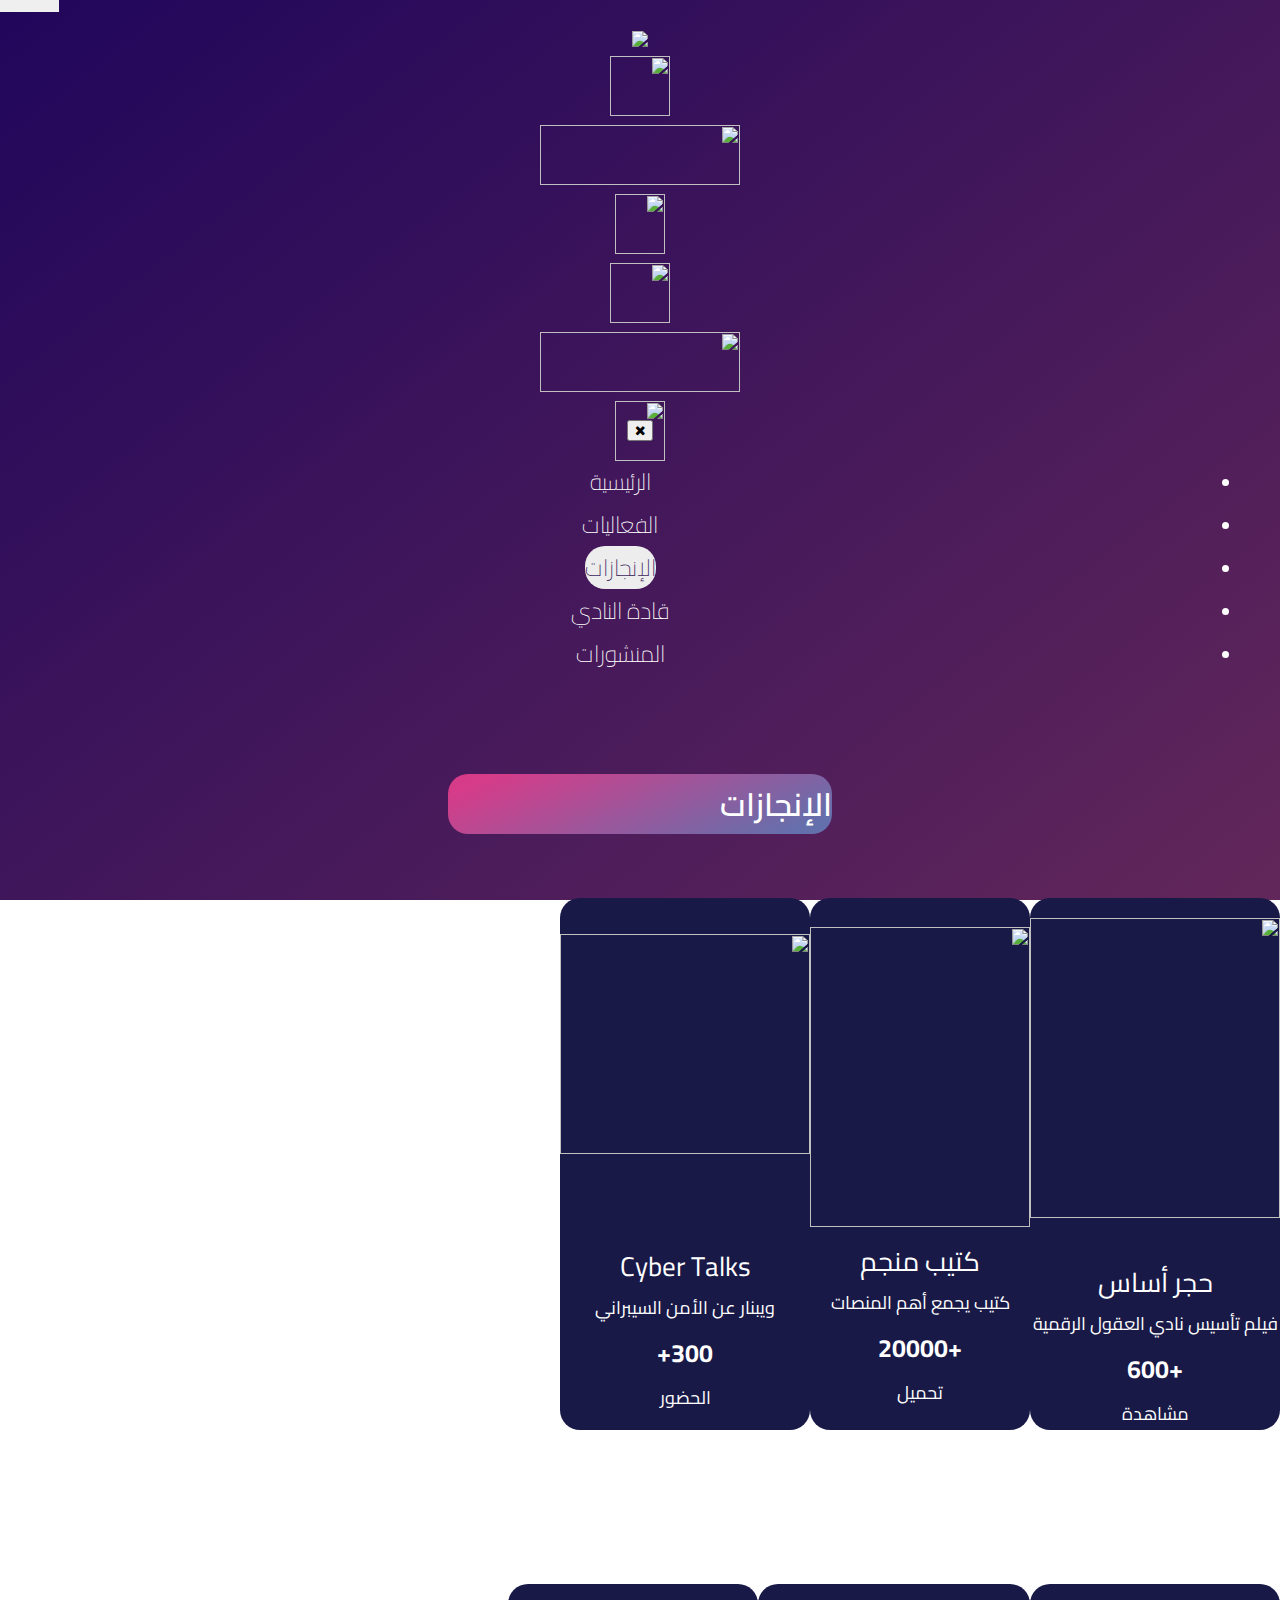
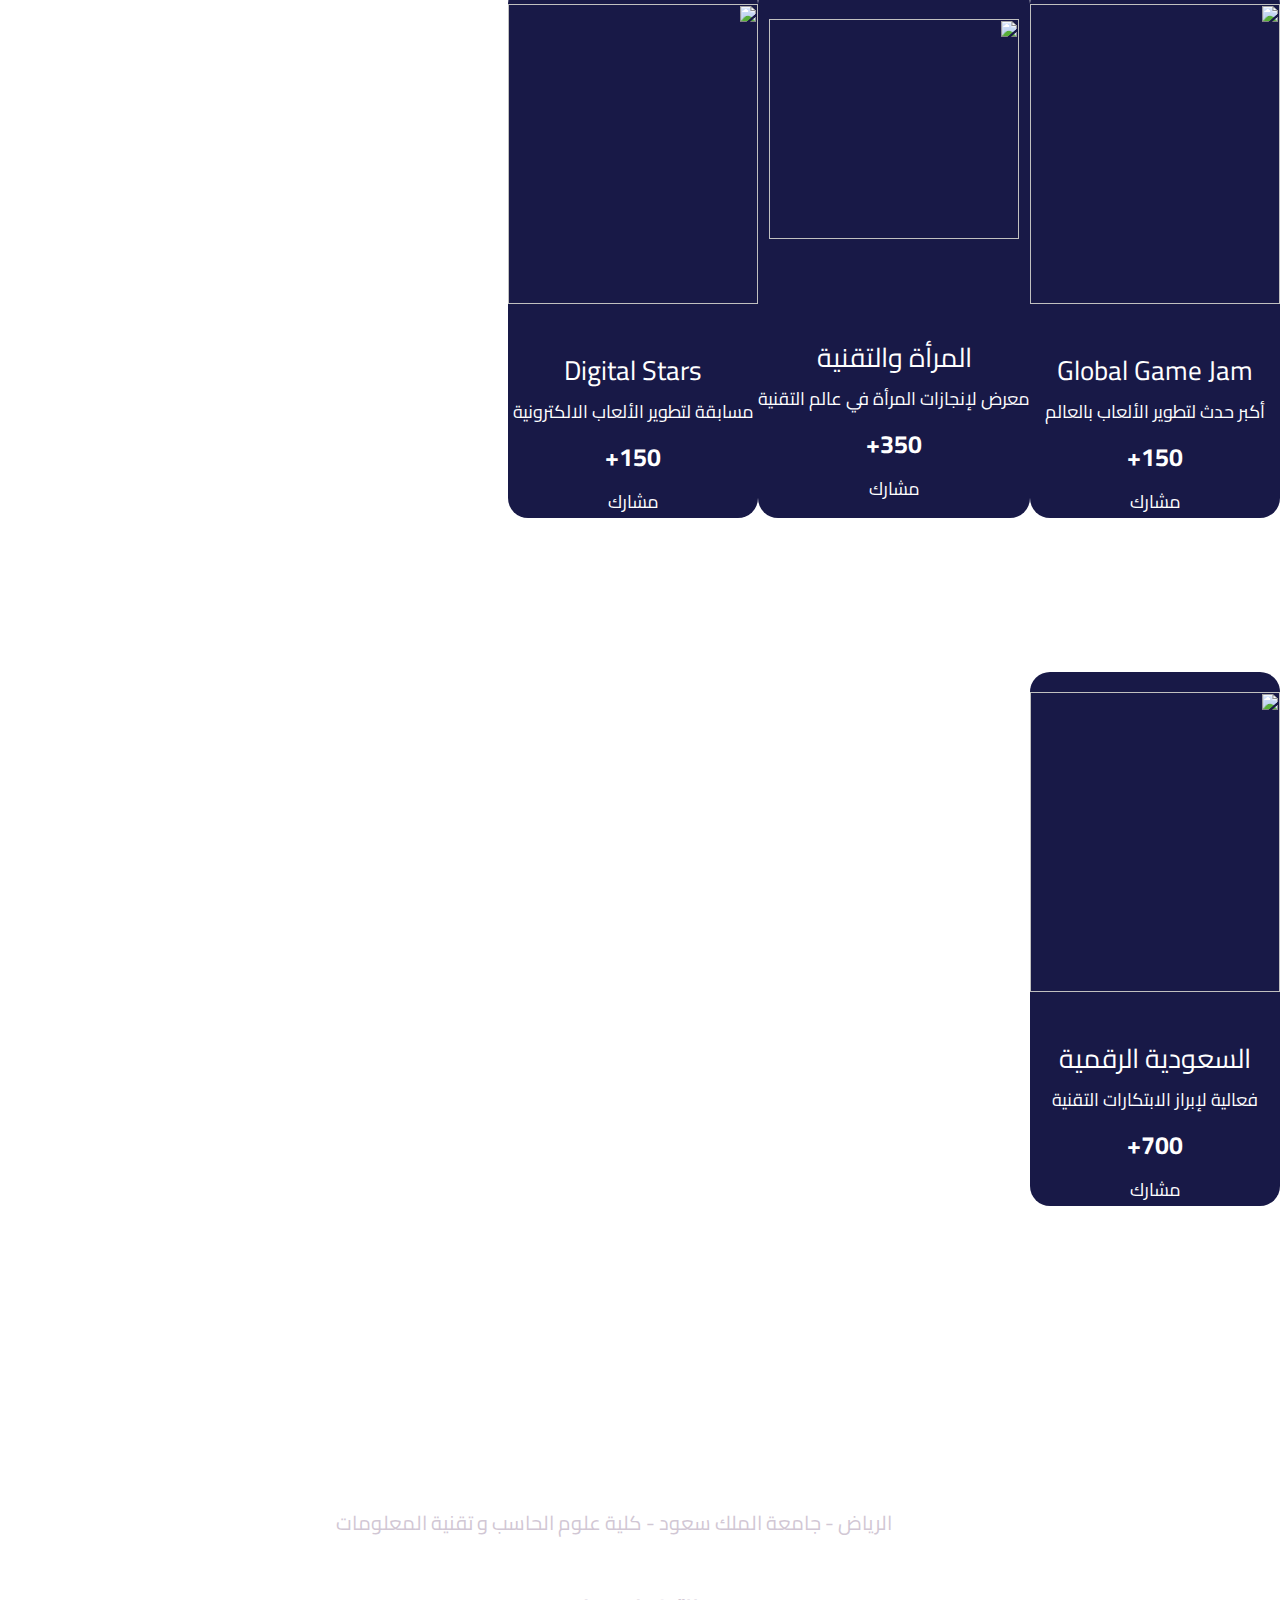
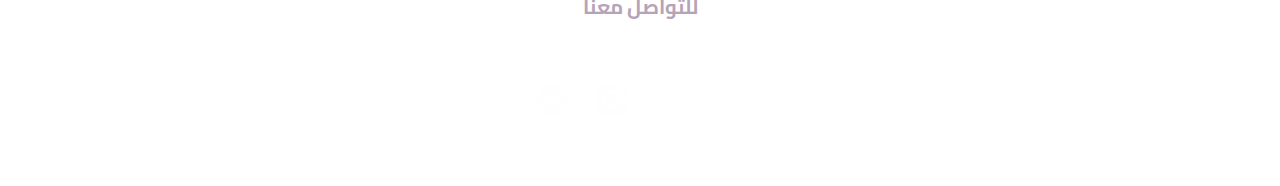
==== commit a9a7231b: "Update achievements.html" ====
--- a/achievements.html
+++ b/achievements.html
@@ -4,7 +4,7 @@
 <head>
   <meta charset="UTF-8">
   <meta name="viewport" content="width=device-width, initial-scale=1">
-  <title> Digital Minds | نادي العقول الرقمية </title>
+  <title> الإنجازات </title>
   <link rel="shortcut icon" href="https://i.postimg.cc/0j8L4rYF/favicon.png" type="image/x-icon">
   <link rel="stylesheet" href="https://cdnjs.cloudflare.com/ajax/libs/font-awesome/4.7.0/css/font-awesome.min.css">
   <link rel="stylesheet" href="https://cdnjs.cloudflare.com/ajax/libs/font-awesome/4.7.0/css/font-awesome.min.css">
@@ -262,8 +262,8 @@
             <div class="col-md-4 mb-4">
               <div class="Achivements-boxes pb-3">
                 <img src="https://i.postimg.cc/KY0YpjsW/Girls-Tech-Power-logo-0.png" width="250" height="220" style="margin-top: 8%;">
-                <div class="AchivementName" style="margin-top: 31%">المرأه والتقنية</div>
-                <div class="desc">معرض لإنجازات المرأه في عالم التقنية</div>
+                <div class="AchivementName" style="margin-top: 31%">المرأة والتقنية</div>
+                <div class="desc">معرض لإنجازات المرأة في عالم التقنية</div>
                 <div class="num">350+</div>
                 <div class="desc">مشارك</div>
               </div>
@@ -272,7 +272,7 @@
               <div class="Achivements-boxes pb-3">
                 <img class="img-fluid" src="https://i.postimg.cc/JnWv4s5W/logo-digital-stars.png" width="250" height="300" style="margin-top: 8%;">
                 <div class="AchivementName" style="margin-top: 13%">Digital Stars</div>
-                <div class="desc">مسابقة لتطوير الالعاب الالكترونية</div>
+                <div class="desc">مسابقة لتطوير الألعاب الالكترونية</div>
                 <div class="num">150+</div>
                 <div class="desc">مشارك</div>
               </div>
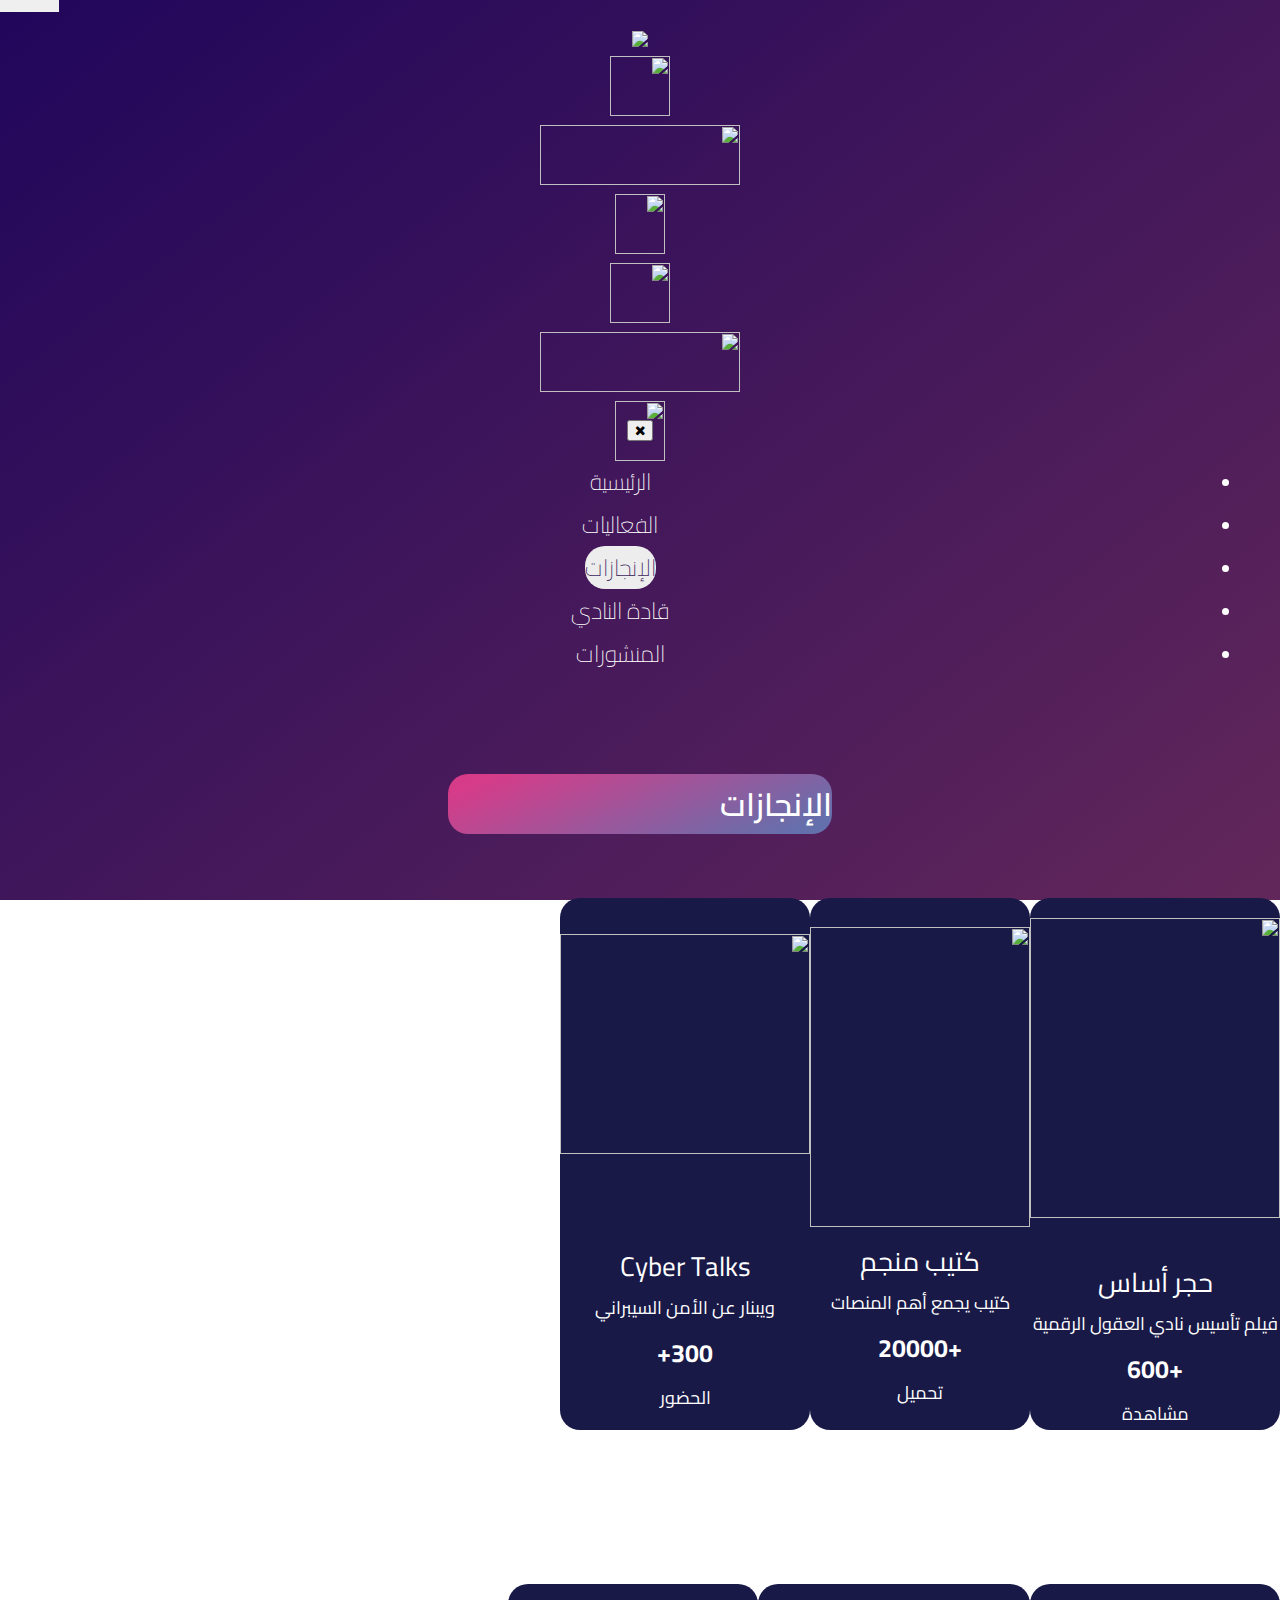
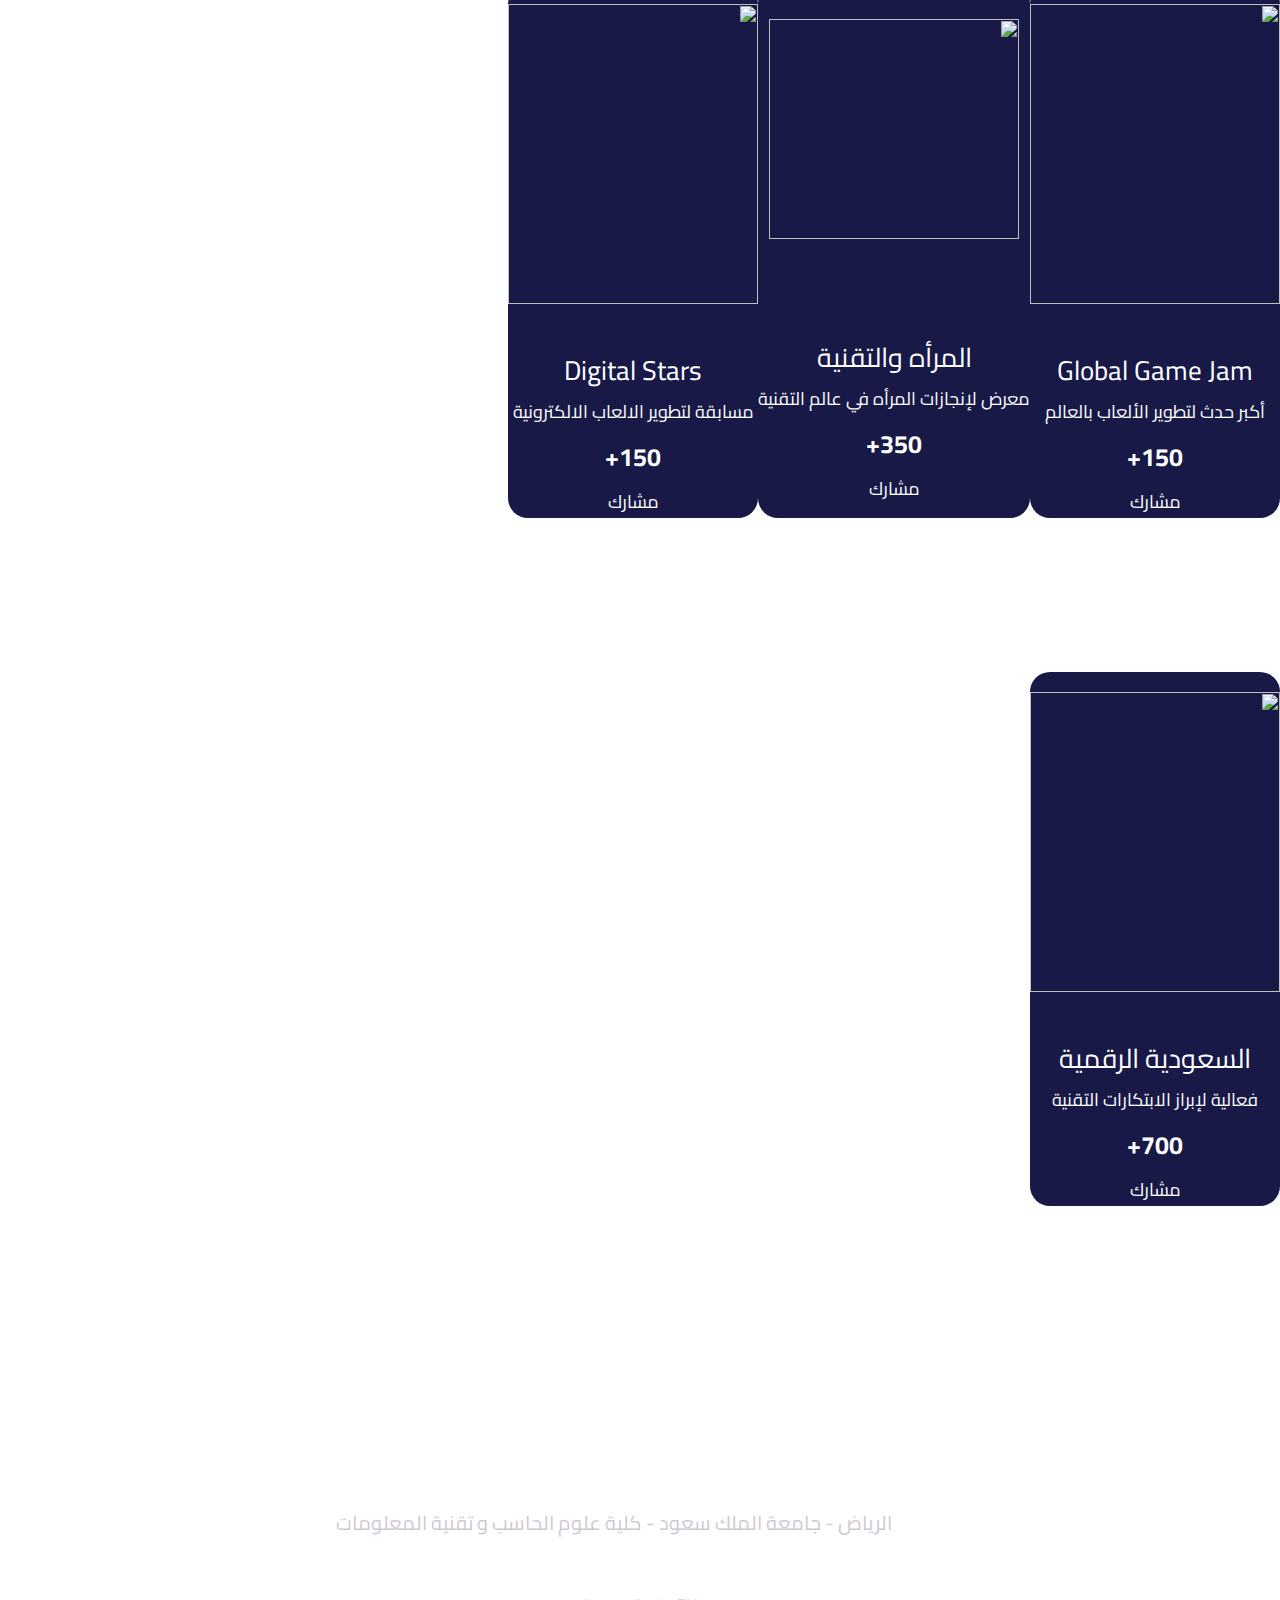
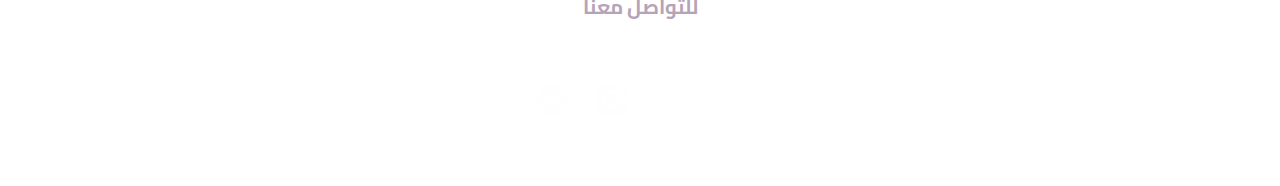
==== commit 04b08e9b: "Add files via upload" ====
--- a/achievements.html
+++ b/achievements.html
@@ -4,7 +4,7 @@
 <head>
   <meta charset="UTF-8">
   <meta name="viewport" content="width=device-width, initial-scale=1">
-  <title> الإنجازات </title>
+  <title> Digital Minds | نادي العقول الرقمية </title>
   <link rel="shortcut icon" href="https://i.postimg.cc/0j8L4rYF/favicon.png" type="image/x-icon">
   <link rel="stylesheet" href="https://cdnjs.cloudflare.com/ajax/libs/font-awesome/4.7.0/css/font-awesome.min.css">
   <link rel="stylesheet" href="https://cdnjs.cloudflare.com/ajax/libs/font-awesome/4.7.0/css/font-awesome.min.css">
@@ -262,8 +262,8 @@
             <div class="col-md-4 mb-4">
               <div class="Achivements-boxes pb-3">
                 <img src="https://i.postimg.cc/KY0YpjsW/Girls-Tech-Power-logo-0.png" width="250" height="220" style="margin-top: 8%;">
-                <div class="AchivementName" style="margin-top: 31%">المرأة والتقنية</div>
-                <div class="desc">معرض لإنجازات المرأة في عالم التقنية</div>
+                <div class="AchivementName" style="margin-top: 31%">المرأه والتقنية</div>
+                <div class="desc">معرض لإنجازات المرأه في عالم التقنية</div>
                 <div class="num">350+</div>
                 <div class="desc">مشارك</div>
               </div>
@@ -272,7 +272,7 @@
               <div class="Achivements-boxes pb-3">
                 <img class="img-fluid" src="https://i.postimg.cc/JnWv4s5W/logo-digital-stars.png" width="250" height="300" style="margin-top: 8%;">
                 <div class="AchivementName" style="margin-top: 13%">Digital Stars</div>
-                <div class="desc">مسابقة لتطوير الألعاب الالكترونية</div>
+                <div class="desc">مسابقة لتطوير الالعاب الالكترونية</div>
                 <div class="num">150+</div>
                 <div class="desc">مشارك</div>
               </div>
@@ -288,7 +288,18 @@
                 <div class="desc">مشارك</div>
               </div>
             </div>
-          </div>
+          
+		  
+           <!-- <div class="col-md-4 mb-4">
+              <div class="Achivements-boxes pb-3">
+                <img class="img-fluid" src="https://i.postimg.cc/5NTVKv3T/Logo-Taiar.png" width="250" height="300" style="margin-top: 8%;">
+                <div class="AchivementName" style="margin-top: 13%">تيار</div>
+                <div class="desc">فعالية ترفيهية تحفيزية</div>
+                <div class="num">50+</div>
+                <div class="desc">مشارك</div>
+              </div>
+			  </div> -->
+            
         </div>
       </div>
     </div>
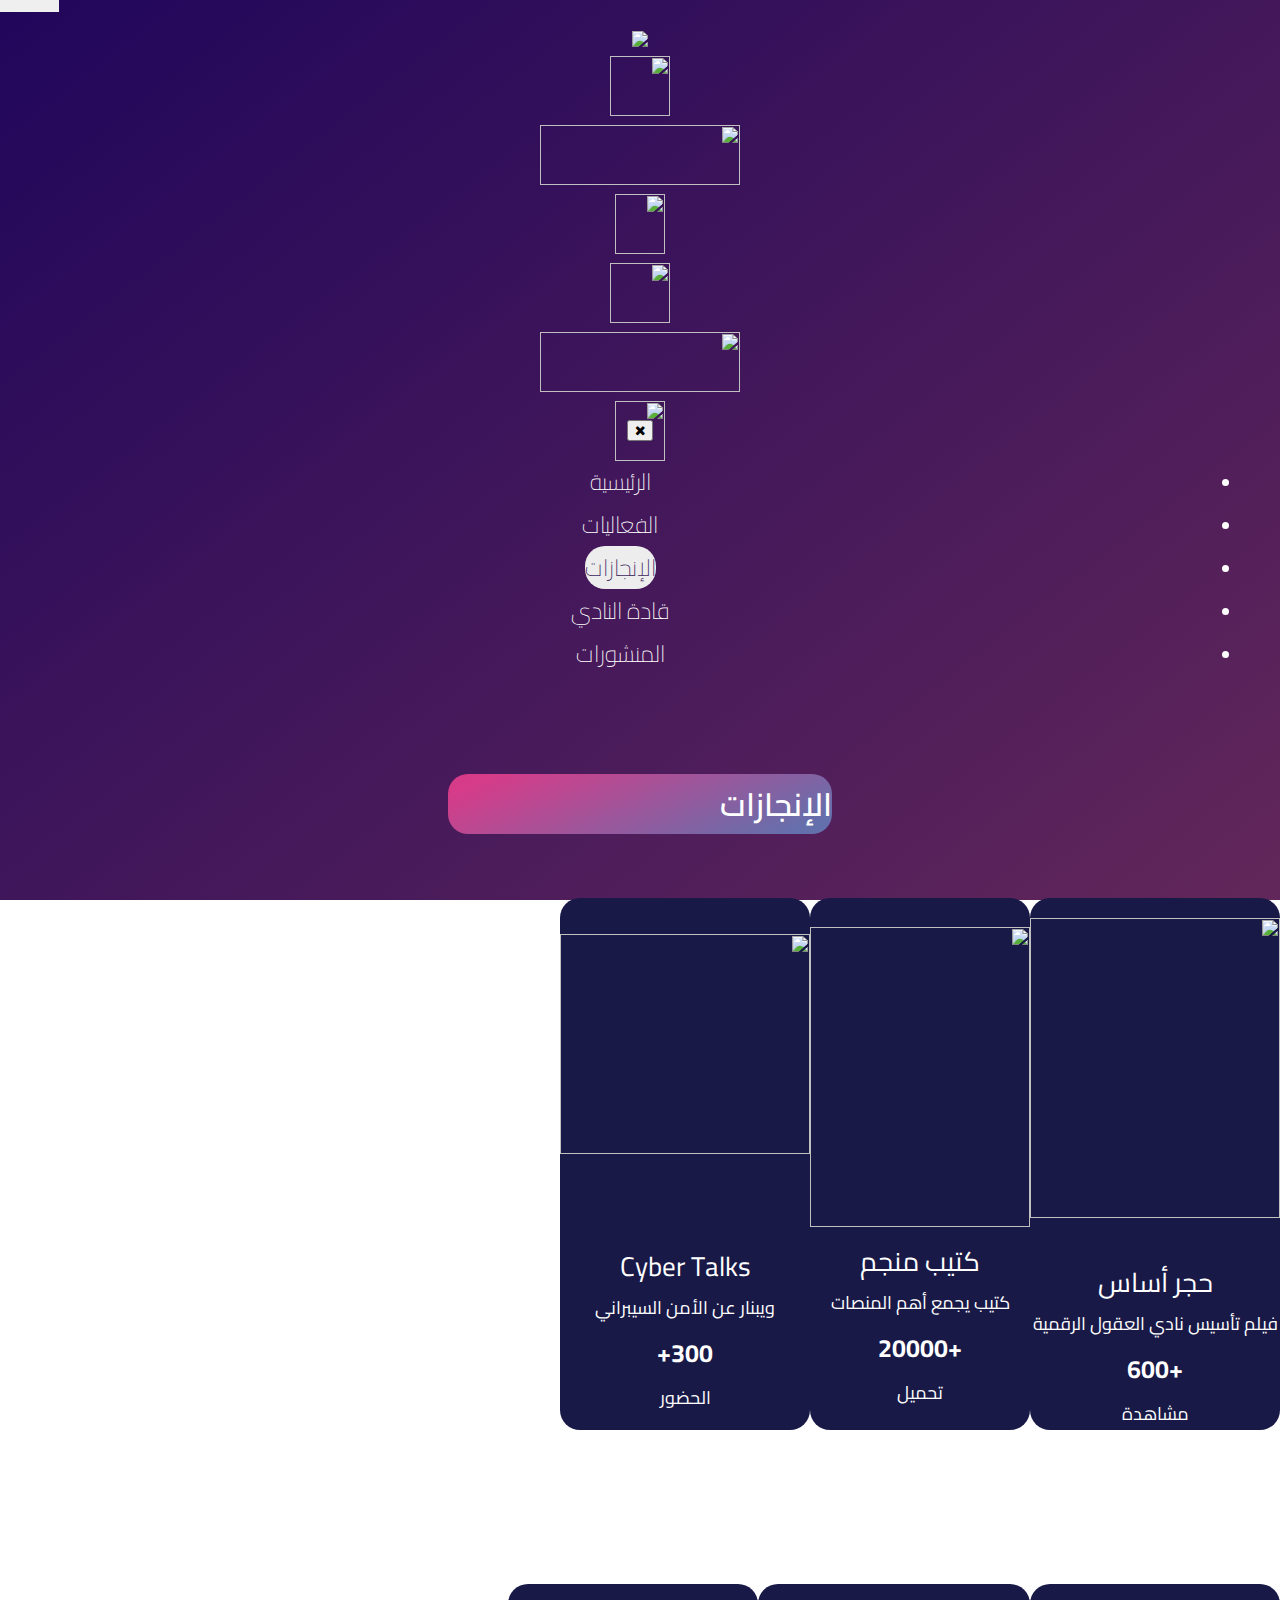
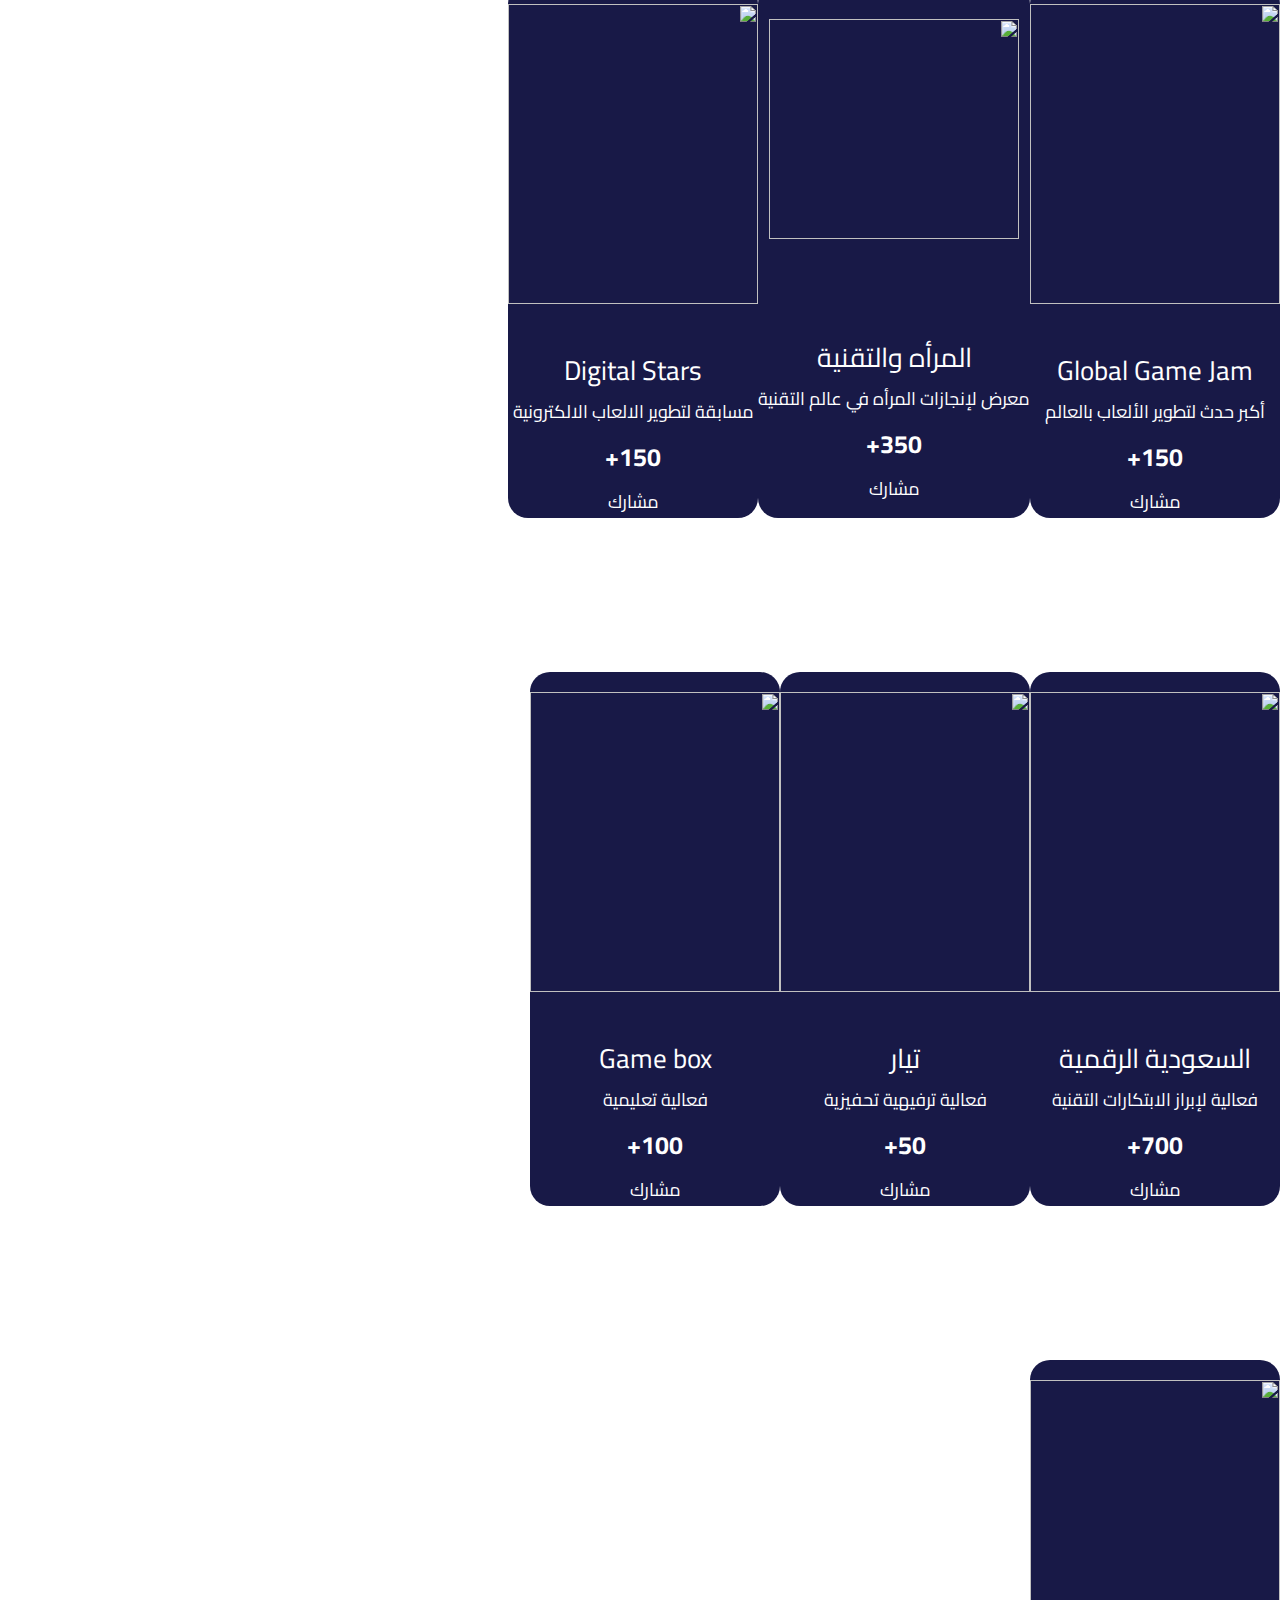
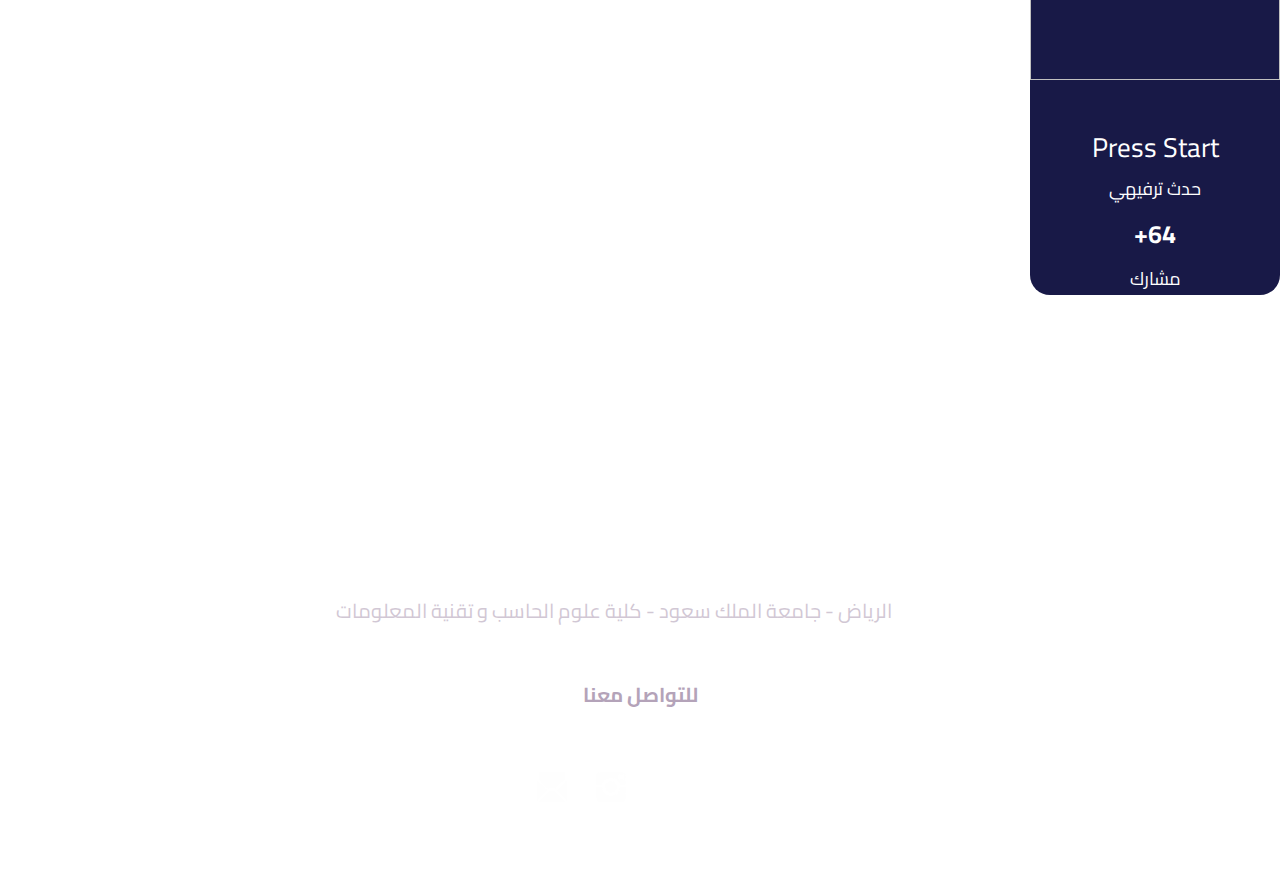
==== commit 828cc002: "Add files via upload" ====
--- a/achievements.html
+++ b/achievements.html
@@ -290,7 +290,7 @@
             </div>
           
 		  
-           <!-- <div class="col-md-4 mb-4">
+            <div class="col-md-4 mb-4">
               <div class="Achivements-boxes pb-3">
                 <img class="img-fluid" src="https://i.postimg.cc/5NTVKv3T/Logo-Taiar.png" width="250" height="300" style="margin-top: 8%;">
                 <div class="AchivementName" style="margin-top: 13%">تيار</div>
@@ -298,7 +298,33 @@
                 <div class="num">50+</div>
                 <div class="desc">مشارك</div>
               </div>
-			  </div> -->
+			  </div>
+			  
+			  <div class="col-md-4 mb-4">
+              <div class="Achivements-boxes pb-3">
+                <img class="img-fluid" src="https://i.postimg.cc/WpZ6JcyZ/GameBox.png" width="250" height="300" style="margin-top: 8%;">
+                <div class="AchivementName" style="margin-top: 13%">Game box</div>
+                <div class="desc">فعالية تعليمية</div>
+                <div class="num">100+</div>
+                <div class="desc">مشارك</div>
+              </div>
+			  </div>
+            
+        </div>
+		
+		<div class="row Achivements pt-4">
+            <div class="col-md-4 mb-4">
+              <div class="Achivements-boxes pb-3">
+                <img class="img-fluid" src="https://i.postimg.cc/XYgK48Cr/press-Start.jpg" width="250" height="300" style="margin-top: 8%;">
+                <div class="AchivementName" style="margin-top: 13%">Press Start</div>
+                <div class="desc">حدث ترفيهي</div>
+                <div class="num">64+</div>
+                <div class="desc">مشارك</div>
+              </div>
+            </div>
+          
+		  
+            
             
         </div>
       </div>
